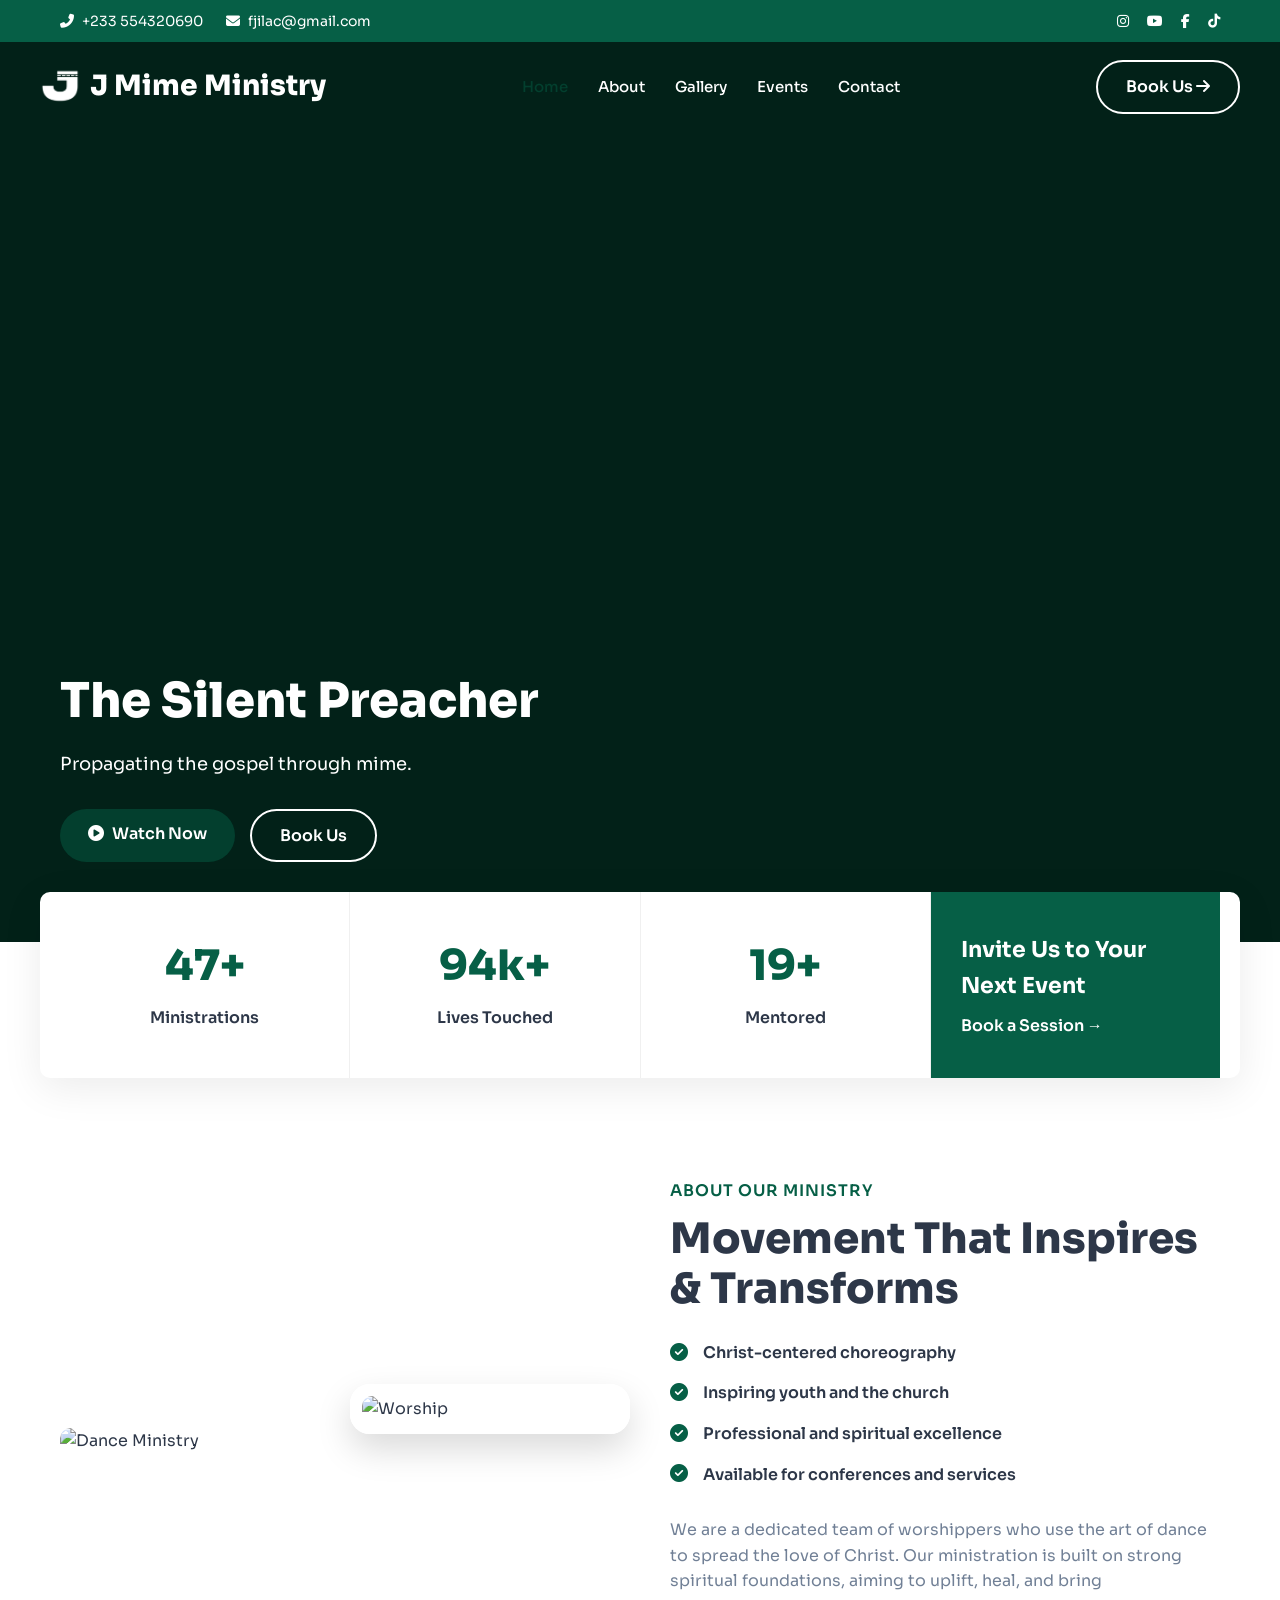
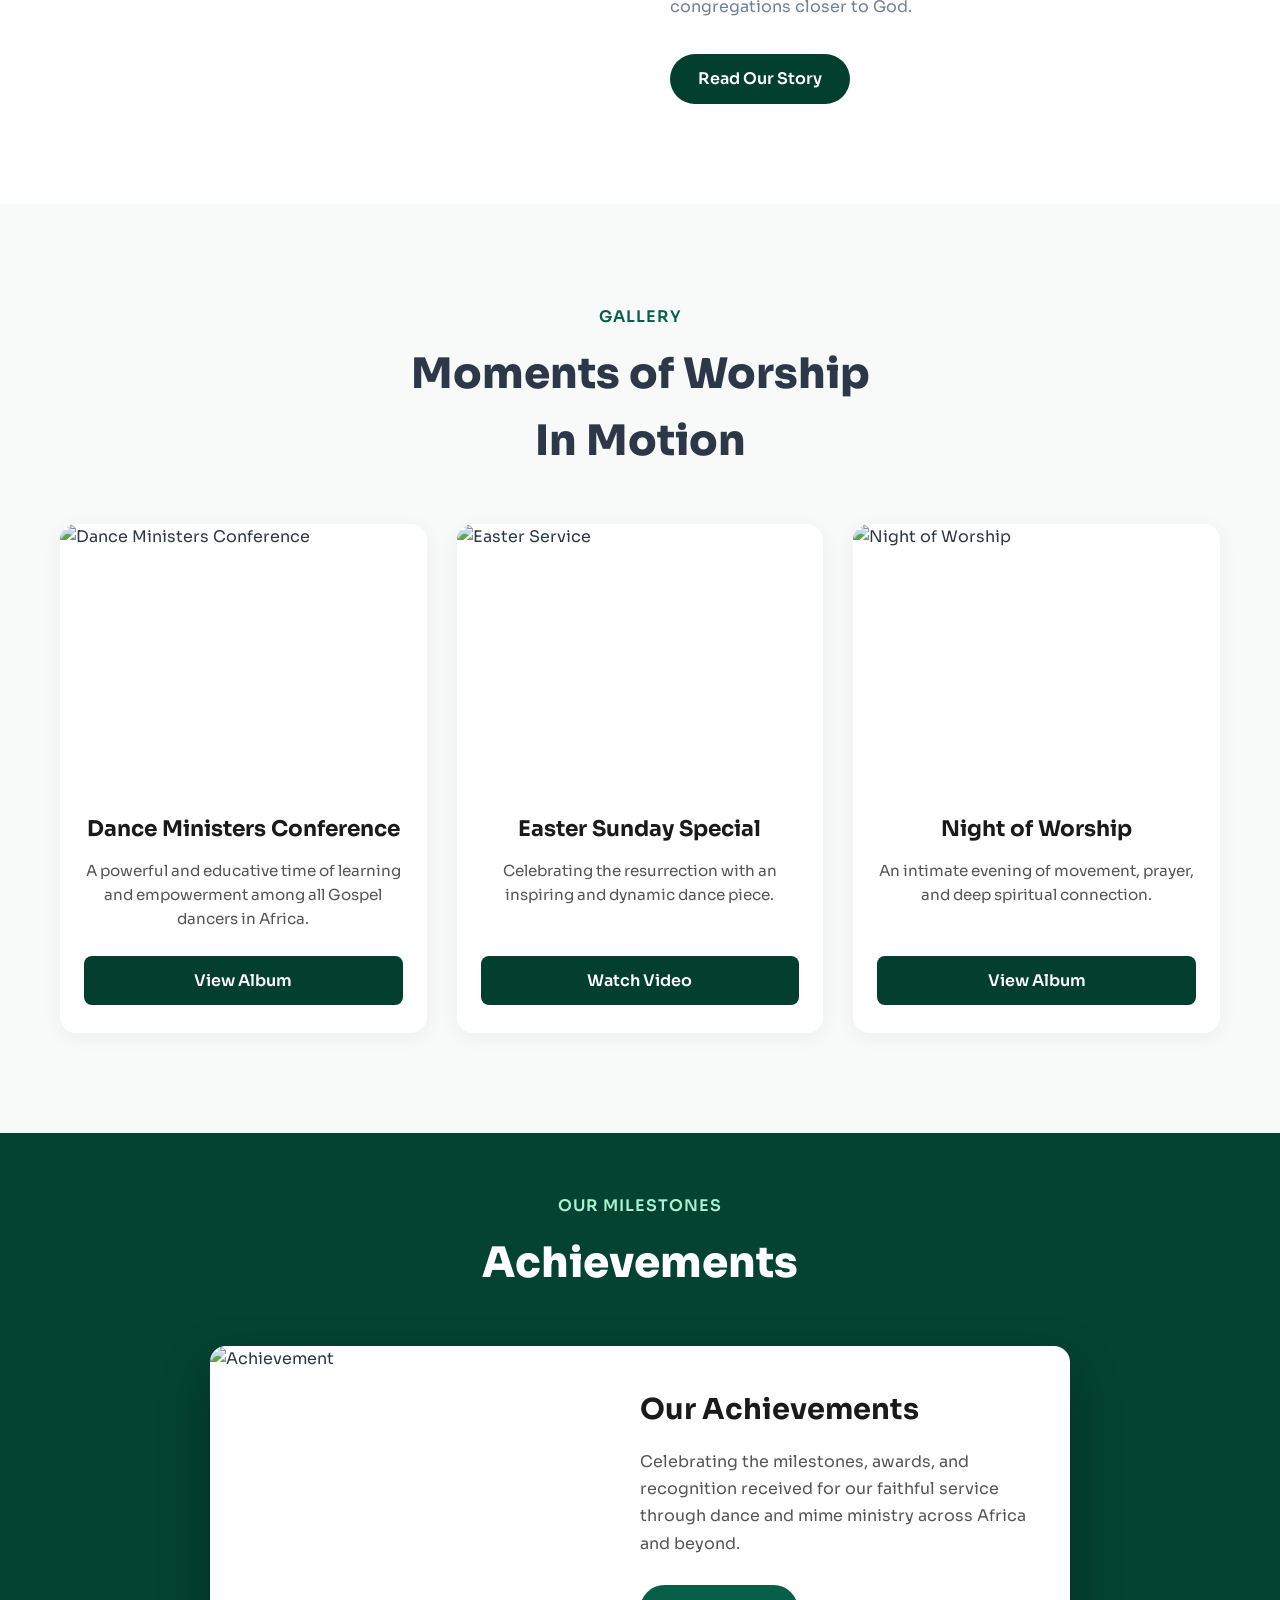
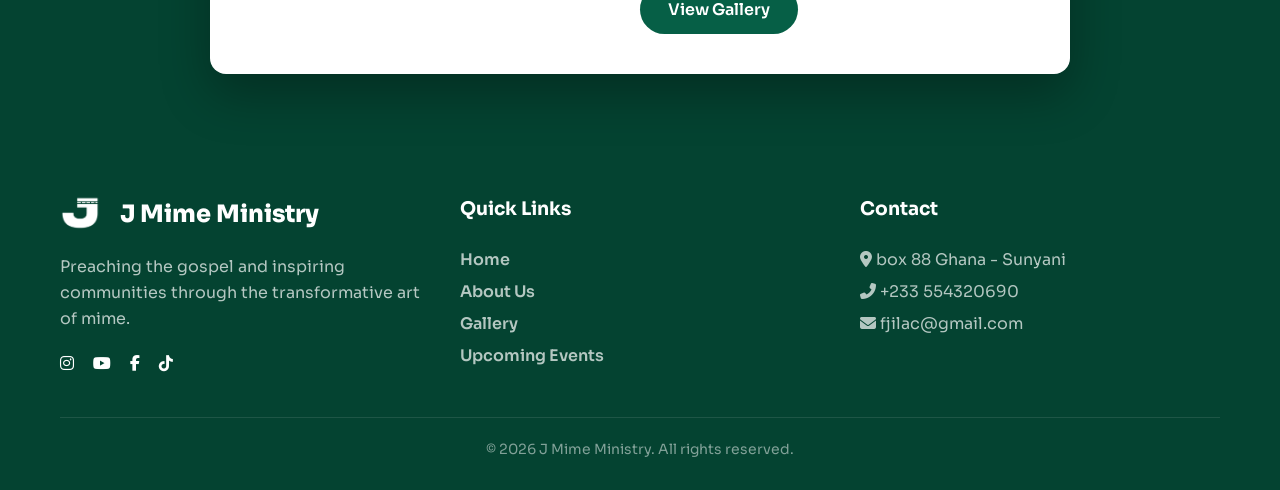
==== index.html @ 50262843 "Add Achievement section below gallery cards on homepage" ====
<!DOCTYPE html>
<html lang="en">
<head>
    <meta charset="UTF-8">
    <meta name="viewport" content="width=device-width, initial-scale=1.0">
    <title>J Mime Ministry</title>
    <meta name="description" content="We are called to preach the gospel through mime. Join us in worship and movement.">
    <link rel="stylesheet" href="style.css">
    <!-- Google Fonts -->
    <link rel="preconnect" href="https://fonts.googleapis.com">
    <link rel="preconnect" href="https://fonts.gstatic.com" crossorigin>
    <link href="https://fonts.googleapis.com/css2?family=Sora:wght@300;400;500;600;700;800&display=swap" rel="stylesheet">
    <!-- FontAwesome for icons -->
    <link rel="stylesheet" href="https://cdnjs.cloudflare.com/ajax/libs/font-awesome/6.4.0/css/all.min.css">
</head>
<body>
    <!-- Top Bar -->
    <div class="top-bar">
        <div class="container top-bar-inner">
            <div class="contact-info">
                <span><i class="fas fa-phone-alt"></i> +233 554320690</span>
                <span><i class="fas fa-envelope"></i> fjilac@gmail.com</span>
            </div>
            <div class="social-icons">
                <a href="https://www.instagram.com/p/B2tj8funaJh/?utm_source=ig_web_copy_link&igsh=MzRlODBiNWFlZA==" target="_blank"><i class="fab fa-instagram"></i></a>
                <a href="https://www.youtube.com/@JmimeMinistry" target="_blank"><i class="fab fa-youtube"></i></a>
                <a href="https://www.facebook.com/share/1DZWYQc2fH/" target="_blank"><i class="fab fa-facebook-f"></i></a>
                <a href="https://www.tiktok.com/@francisjilac?is_from_webapp=1&sender_device=pc" target="_blank"><i class="fab fa-tiktok"></i></a>
            </div>
        </div>
    </div>

    <!-- Header -->
    <header class="header">
        <div class="container header-inner">
            <div class="logo">
                <img src="j mime logo.png" alt="J Mime Ministry" style="height: 40px;">
                <span>J Mime Ministry</span>
            </div>
            <nav class="nav">
                <ul>
                    <li><a href="index.html" class="active">Home</a></li>
                    <li><a href="about.html">About</a></li>
                    <li><a href="gallery.html">Gallery</a></li>
                    <li><a href="events.html">Events</a></li>
                    <li><a href="contact.html">Contact</a></li>
                </ul>
            </nav>
            <a href="contact.html" class="btn btn-outline">Book Us <i class="fas fa-arrow-right"></i></a>
            <button class="mobile-toggle" aria-label="Toggle Navigation"><i class="fas fa-bars"></i></button>
        </div>
    </header>


    <!-- Hero Section -->
    <section class="hero fade-in">
        <div class="hero-bg-slider">
            <div class="hero-bg slide-1"></div>
            <div class="hero-bg slide-2"></div>
            <div class="hero-bg slide-3"></div>
        </div>
        <div class="container hero-inner">
            <div class="hero-content">
             
                <h1 class="fade-in fade-in-delay-1" style="font-size: 48px; line-height: 1.2;">The Silent Preacher</h1>
                <p class="fade-in fade-in-delay-2">Propagating the gospel through mime.</p>
                <div class="payment-buttons" style="margin-top: 30px;">
                    <a href="gallery.html" class="btn btn-secondary fade-in fade-in-delay-2" style="flex: 0 1 auto;"><i class="fas fa-play-circle" style="margin-right: 5px;"></i> Watch Now</a>
                    <a href="contact.html" class="btn btn-outline fade-in fade-in-delay-2" style="flex: 0 1 auto; align-items: center; justify-content: center; display: flex;">Book Us</a>
                </div>
            </div>
        </div>
    </section>

    <!-- Stats / Intro Section -->
    <section class="stats fade-in">
        <div class="container stats-inner">
            <div class="stat-item">
                <h2 class="text-primary counter-value" data-target="50+">0+</h2>
                <p>Ministrations</p>
            </div>
            <div class="stat-item">
                <h2 class="text-primary counter-value" data-target="1m+">0m+</h2>
                <p>Lives Touched</p>
            </div>
            <div class="stat-item">
                <h2 class="text-primary counter-value" data-target="20+">0+</h2>
                <p>Mentored</p>
            </div>
            <div class="stat-action bg-primary text-white">
                <div>
                    <h3>Invite Us to Your Next Event</h3>
                    <a href="contact.html" class="text-white hover-underline">Book a Session &rarr;</a>
                </div>
            </div>
        </div>
    </section>

    <!-- About Section -->
    <section class="about section-padding fade-in">
        <div class="container about-inner">
            <div class="about-images">
                <div class="img-wrapper main-img">
                    <img src="https://images.pixieset.com/330523111/a7f618ee03db379badbe02589b2f9f32-xxlarge.jpg" alt="Dance Ministry">
                </div>
                <div class="img-wrapper sub-img">
                    <img src="https://images.pixieset.com/330523111/878daee974d0b0fb61affca8f62dcce4-xlarge.jpg" alt="Worship">
                </div>
            </div>
            <div class="about-content">
                <span class="subtitle text-primary">About Our Ministry</span>
                <h2>Movement That Inspires & Transforms</h2>
                <ul class="features-list">
                    <li><i class="fas fa-check-circle text-primary"></i> Christ-centered choreography</li>
                    <li><i class="fas fa-check-circle text-primary"></i> Inspiring youth and the church</li>
                    <li><i class="fas fa-check-circle text-primary"></i> Professional and spiritual excellence</li>
                    <li><i class="fas fa-check-circle text-primary"></i> Available for conferences and services</li>
                </ul>
                <p>We are a dedicated team of worshippers who use the art of dance to spread the love of Christ. Our ministration is built on strong spiritual foundations, aiming to uplift, heal, and bring congregations closer to God.</p>
                <a href="about.html" class="btn btn-secondary">Read Our Story</a>
            </div>
        </div>
    </section>

    <!-- Featured Gallery Section -->
    <section class="causes section-padding bg-light fade-in">
        <div class="container">
            <div class="section-header text-center">
                <span class="subtitle text-primary">Gallery</span>
                <h2>Moments of Worship<br>In Motion</h2>
            </div>
            
            <div class="causes-grid">
                <div class="cause-card">
                    <div class="cause-img">
                        <img src="https://images.pixieset.com/330523111/6ff1e330144ddfa548211e9b6c6d4d76-xlarge.jpg" alt="Dance Ministers Conference">
                    </div>
                    <div class="cause-content text-center">
                        <h3>Dance Ministers Conference</h3>
                        <p>A powerful and educative time of learning and empowerment among all Gospel dancers in Africa.</p>
                        <a href="https://segunwebmultimedia.pixieset.com/ghdanceministers/" target="_blank" class="btn btn-secondary btn-full">View Album</a>
                    </div>
                </div>

                <div class="cause-card">
                    <div class="cause-img">
                        <img src="https://images.pixieset.com/330523111/e539c4e2c7730c56b166e7d3ef3a12cc-xxlarge.jpg" alt="Easter Service">
                    </div>
                    <div class="cause-content text-center">
                        <h3>Easter Sunday Special</h3>
                        <p>Celebrating the resurrection with an inspiring and dynamic dance piece.</p>
                        <a href="gallery.html" class="btn btn-secondary btn-full">Watch Video</a>
                    </div>
                </div>

                <div class="cause-card">
                    <div class="cause-img">
                        <img src="https://images.pixieset.com/330523111/878daee974d0b0fb61affca8f62dcce4-xxlarge.jpg" alt="Night of Worship">
                    </div>
                    <div class="cause-content text-center">
                        <h3>Night of Worship</h3>
                        <p>An intimate evening of movement, prayer, and deep spiritual connection.</p>
                        <a href="gallery.html" class="btn btn-secondary btn-full">View Album</a>
                    </div>
                </div>
            </div>
        </div>
    </section>

    <!-- Achievement Section -->
    <section class="section-padding fade-in" style="background: var(--primary-dark); padding-top: 60px; padding-bottom: 60px;">
        <div class="container">
            <div class="section-header text-center" style="margin-bottom: 40px;">
                <span class="subtitle" style="color: #a7f3d0; text-transform: uppercase; letter-spacing: 1px;">Our Milestones</span>
                <h2 style="color: white; font-size: 42px; font-weight: 800;">Achievements</h2>
            </div>
            <div style="max-width: 860px; margin: 0 auto; background: white; border-radius: 16px; overflow: hidden; display: flex; box-shadow: 0 20px 50px rgba(0,0,0,0.3);">
                <div style="flex: 1; min-height: 320px; overflow: hidden;">
                    <img src="https://images.pixieset.com/330523111/b3ee693aaf597a1d3618ac610fa71725-xlarge.JPG" alt="Achievement" style="width: 100%; height: 100%; object-fit: cover;">
                </div>
                <div style="flex: 1; display: flex; flex-direction: column; justify-content: center; padding: 40px;">
                    <h3 style="font-size: 1.8rem; margin-bottom: 16px; color: #1a1a1a;">Our Achievements</h3>
                    <p style="color: #555; font-size: 1rem; line-height: 1.7; margin-bottom: 28px;">Celebrating the milestones, awards, and recognition received for our faithful service through dance and mime ministry across Africa and beyond.</p>
                    <a href="gallery.html" class="btn btn-secondary" style="align-self: flex-start; background: var(--primary-color); color: white; padding: 12px 28px; border-radius: 30px; font-weight: 600; text-decoration: none;">View Gallery</a>
                </div>
            </div>
        </div>
    </section>

    <!-- Footer -->
    <footer style="background-color: var(--primary-dark); color: var(--white); padding: 60px 0 30px; margin-top: auto;">
        <div class="container">
            <div style="display: grid; grid-template-columns: repeat(auto-fit, minmax(250px, 1fr)); gap: 40px; margin-bottom: 40px;">
                <div>
                    <div class="logo" style="margin-bottom: 20px;">
                        <img src="j mime logo.png" alt="J Mime Ministry" style="height: 40px; filter: brightness(0) invert(1);">
                        <span style="font-family: var(--heading-font); font-size: 24px; font-weight: 800; margin-left: 10px;">J Mime Ministry</span>
                    </div>
                    <p style="color: rgba(255,255,255,0.7); margin-bottom: 20px;">Preaching the gospel and inspiring communities through the transformative art of mime.</p>
                    <div class="social-icons">
                        <a href="https://www.instagram.com/p/B2tj8funaJh/?utm_source=ig_web_copy_link&igsh=MzRlODBiNWFlZA==" target="_blank" style="margin-left: 0; margin-right: 15px;"><i class="fab fa-instagram"></i></a>
                        <a href="https://www.youtube.com/@JmimeMinistry" target="_blank" style="margin-left: 0; margin-right: 15px;"><i class="fab fa-youtube"></i></a>
                        <a href="https://www.facebook.com/share/1DZWYQc2fH/" target="_blank" style="margin-left: 0; margin-right: 15px;"><i class="fab fa-facebook-f"></i></a>
                        <a href="https://www.tiktok.com/@francisjilac?is_from_webapp=1&sender_device=pc" target="_blank" style="margin-left: 0; margin-right: 15px;"><i class="fab fa-tiktok"></i></a>
                    </div>
                </div>
                <div>
                    <h3 style="margin-bottom: 20px; font-family: var(--heading-font);">Quick Links</h3>
                    <ul style="color: rgba(255,255,255,0.7); line-height: 2;">
                        <li><a href="index.html" class="hover-underline">Home</a></li>
                        <li><a href="about.html" class="hover-underline">About Us</a></li>
                        <li><a href="gallery.html" class="hover-underline">Gallery</a></li>
                        <li><a href="events.html" class="hover-underline">Upcoming Events</a></li>
                    </ul>
                </div>
                <div>
                    <h3 style="margin-bottom: 20px; font-family: var(--heading-font);">Contact</h3>
                    <ul style="color: rgba(255,255,255,0.7); line-height: 2;">
                        <li><i class="fas fa-map-marker-alt"></i> box 88 Ghana - Sunyani</li>
                        <li><i class="fas fa-phone-alt"></i> +233 554320690</li>
                        <li><i class="fas fa-envelope"></i> fjilac@gmail.com</li>
                    </ul>
                </div>
            </div>
            <div style="border-top: 1px solid rgba(255,255,255,0.1); padding-top: 20px; text-align: center; color: rgba(255,255,255,0.5); font-size: 14px;">
                &copy; 2026 J Mime Ministry. All rights reserved.
            </div>
        </div>
    </footer>

    <!-- Back to Top Button -->
    <button id="backToTop" class="back-to-top"><i class="fas fa-chevron-up"></i></button>

    <script>
        document.addEventListener('DOMContentLoaded', () => {
            // Mobile Menu Toggle
            const mobileToggle = document.querySelector('.mobile-toggle');
            const nav = document.querySelector('.nav');
            
            if (mobileToggle) {
                mobileToggle.addEventListener('click', () => {
                    nav.classList.toggle('active');
                    const icon = mobileToggle.querySelector('i');
                    if (nav.classList.contains('active')) {
                        icon.classList.remove('fa-bars');
                        icon.classList.add('fa-times');
                    } else {
                        icon.classList.remove('fa-times');
                        icon.classList.add('fa-bars');
                    }
                });
            }

            // Auto-transition Gallery (Causes grid)
            const setupAutoSlider = (selector) => {
                const slider = document.querySelector(selector);
                if (!slider) return;
                
                setInterval(() => {
                    const firstChild = slider.firstElementChild;
                    if (!firstChild) return;
                    
                    const itemWidth = firstChild.offsetWidth;
                    const style = window.getComputedStyle(slider);
                    const gap = parseFloat(style.gap) || 0;
                    const scrollStep = itemWidth + gap;
                    
                    if (slider.scrollLeft + slider.clientWidth >= slider.scrollWidth - 10) {
                        slider.scrollTo({ left: 0, behavior: 'smooth' });
                    } else {
                        slider.scrollBy({ left: scrollStep, behavior: 'smooth' });
                    }
                }, 3500); // 3.5 seconds
            };
            
            setupAutoSlider('.causes-grid');

            // Statistics Counter Animation
            const stats = document.querySelectorAll('.counter-value');
            if (stats.length > 0) {
                const observer = new IntersectionObserver((entries) => {
                    entries.forEach(entry => {
                        if (entry.isIntersecting) {
                            const target = entry.target;
                            const targetStr = target.getAttribute('data-target');
                            let finalValue = parseInt(targetStr.replace(/[^0-9]/g, ''));
                            
                            const isMillion = targetStr.includes('m');
                            const suffix = targetStr.replace(/[0-9]/g, '');
                            
                            let start = 0;
                            let scrollTarget = isMillion ? 100 : finalValue;
                            
                            const updateCounter = () => {
                                const distance = scrollTarget - start;
                                start += distance * 0.05; // Smooth ease out
                                if (distance > 0.5) {
                                    target.innerText = Math.ceil(start) + (isMillion ? 'k+' : suffix);
                                    requestAnimationFrame(updateCounter);
                                } else {
                                    target.innerText = targetStr;
                                }
                            };
                            updateCounter();
                            observer.unobserve(target);
                        }
                    });
                }, { threshold: 0.5 });
                
                stats.forEach(stat => {
                    observer.observe(stat);
                });
            }
        });

        // Back to Top functionality
        const backToTop = document.getElementById('backToTop');
        window.addEventListener('scroll', () => {
            if (window.scrollY > 400) {
                backToTop.classList.add('show');
            } else {
                backToTop.classList.remove('show');
            }
        });
        backToTop.addEventListener('click', () => {
            window.scrollTo({ top: 0, behavior: 'smooth' });
        });
    </script>
</body>
</html>
---- style.css ----
/* Base Styles & Variables */
:root {
    --primary-color: #065f46; /* Deeper Green */
    --primary-dark: #044331;
    --secondary-color: #033f2e; /* Even darker green for accents */
    --secondary-dark: #022a1f;
    --text-dark: #2d3748;
    --text-muted: #718096;
    --bg-light: #f7faf9; /* Soft greenish white */
    --white: #ffffff;
    --font-family: 'Sora', sans-serif;
    --heading-font: 'Sora', sans-serif;
}

* {
    margin: 0;
    padding: 0;
    box-sizing: border-box;
}

html {
    scroll-behavior: smooth;
}

body {
    font-family: var(--font-family);
    color: var(--text-dark);
    line-height: 1.6;
}

h1, h2, h3, h4, h5, h6 {
    font-family: var(--heading-font);
}

a {
    text-decoration: none;
    color: inherit;
}

ul {
    list-style: none;
}

.container {
    max-width: 1200px;
    margin: 0 auto;
    padding: 0 20px;
}

/* Utilities */
.text-primary { color: var(--primary-color); }
.text-white { color: var(--white); }
.bg-primary { background-color: var(--primary-color); }
.bg-secondary { background-color: var(--secondary-color); }
.bg-light { background-color: var(--bg-light); }
.text-center { text-align: center; }
.section-padding { padding: 100px 0; }
.subtitle {
    font-weight: 600;
    text-transform: uppercase;
    letter-spacing: 1px;
    margin-bottom: 10px;
    display: inline-block;
}

.responsive-img {
    width: 100%;
    height: auto;
    border-radius: 10px;
    display: block;
    box-shadow: 0 10px 30px rgba(0,0,0,0.1);
}

/* Buttons */
.btn {
    display: inline-block;
    padding: 12px 28px;
    border-radius: 30px;
    font-weight: 600;
    transition: all 0.3s ease;
    cursor: pointer;
    border: none;
}

.btn-outline {
    border: 2px solid var(--white);
    color: var(--white);
    background: transparent;
}

.btn-outline:hover {
    background: var(--white);
    color: var(--text-dark);
}

.btn-secondary {
    background: var(--secondary-color);
    color: var(--white);
}

.btn-secondary:hover {
    background: var(--secondary-dark);
}

.btn-full {
    display: block;
    width: 100%;
    text-align: center;
}

/* Top Bar */
.top-bar {
    background-color: var(--primary-color);
    color: var(--white);
    font-size: 14px;
    padding: 10px 0;
}

.top-bar-inner {
    display: flex;
    justify-content: space-between;
    align-items: center;
}

.contact-info span {
    margin-right: 20px;
}

.contact-info i {
    margin-right: 5px;
}

.social-icons a {
    color: var(--white);
    margin-left: 15px;
    transition: opacity 0.3s;
}

.social-icons a:hover {
    opacity: 0.8;
}

/* Header */
.header {
    background: transparent;
    position: absolute;
    width: 100%;
    top: 40px; /* Below top bar */
    z-index: 10;
}

.header-inner {
    display: flex;
    justify-content: space-between;
    align-items: center;
    padding: 20px 0;
    color: var(--white);
}

.logo {
    font-size: 28px;
    font-weight: 800;
    display: flex;
    align-items: center;
    gap: 10px;
}

.nav ul {
    display: flex;
    gap: 30px;
}

.nav a {
    font-weight: 500;
    transition: color 0.3s;
    font-size: 15px;
}

.nav a:hover, .nav a.active {
    color: var(--secondary-color);
}

.nav i {
    font-size: 10px;
    margin-left: 5px;
}

/* Hero Section */
.hero {
    height: 100vh;
    min-height: 700px;
    background-color: var(--primary-dark);
    position: relative;
    display: flex;
    align-items: flex-end; /* Moved buttons down */
    padding-bottom: 80px; /* Space for buttons at the bottom */
    overflow: hidden;
}

.hero-bg-slider {
    position: absolute;
    top: 0;
    left: 0;
    width: 100%;
    height: 100%;
    z-index: 0;
}

.hero-bg {
    position: absolute;
    top: 0;
    left: 0;
    width: 100%;
    height: 100%;
    background-size: cover;
    background-position: center top;
    opacity: 0;
    animation: heroFadeInOut 18s infinite ease-in-out;
}

.hero-bg.slide-1 {
    background-image: url('https://images.pixieset.com/330523111/b3ee693aaf597a1d3618ac610fa71725-xlarge.JPG');
    animation-delay: 0s;
}

.hero-bg.slide-2 {
    background-image: url('https://images.pixieset.com/330523111/a7f618ee03db379badbe02589b2f9f32-xxlarge.jpg');
    animation-delay: 6s;
}

.hero-bg.slide-3 {
    background-image: url('https://images.pixieset.com/330523111/d035ee1ab0c5744cadb85b2e655705c4-xxlarge.jpg');
    animation-delay: 12s;
}

@keyframes heroFadeInOut {
    0% { opacity: 0; transform: scale(1); }
    10% { opacity: 1; }
    33% { opacity: 1; }
    43% { opacity: 0; transform: scale(1.05); }
    100% { opacity: 0; transform: scale(1.05); }
}

.hero::before {
    content: '';
    position: absolute;
    top: 0;
    left: 0;
    width: 100%;
    height: 100%;
    background: rgba(0,0,0,0.5);
    z-index: 1;
}

.hero-inner {
    position: relative;
    z-index: 2;
    display: flex;
    justify-content: space-between;
    align-items: flex-end; /* Moved buttons down */
    width: 100%;
}

.hero-content {
    color: var(--white);
    max-width: 550px;
}

.hero-content .subtitle {
    color: var(--primary-color);
    text-shadow: 0 2px 4px rgba(0,0,0,0.5);
}

.hero-content h1 {
    font-size: 56px;
    font-weight: 800;
    line-height: 1.1;
    margin-bottom: 20px;
}

.hero-content p {
    font-size: 18px;
    line-height: 1.6;
    opacity: 0.9;
}

.hero-card {
    background: var(--white);
    padding: 40px;
    border-radius: 10px;
    width: 450px;
    box-shadow: 0 10px 30px rgba(0,0,0,0.2);
}

.badge {
    background: var(--primary-color);
    color: var(--white);
    padding: 6px 16px;
    border-radius: 20px;
    font-size: 13px;
    font-weight: 600;
    display: inline-block;
    margin-bottom: 20px;
}

.hero-card h3 {
    font-size: 24px;
    margin-bottom: 15px;
    color: var(--text-dark);
}

.hero-card p {
    color: var(--text-muted);
    font-size: 15px;
    margin-bottom: 30px;
}

/* Progress Bar */
.progress-container {
    margin-bottom: 30px;
    position: relative;
}

.progress-labels {
    display: flex;
    justify-content: space-between;
    font-size: 14px;
    font-weight: 600;
    margin-bottom: 12px;
}

.progress-labels .goal {
    color: var(--text-muted);
}

.progress-bar {
    height: 8px;
    background: #e9ecef;
    border-radius: 4px;
    overflow: hidden;
    position: relative;
}

.progress-fill {
    height: 100%;
    background: var(--primary-color);
    border-radius: 4px;
    position: relative;
}

.progress-percent {
    position: absolute;
    right: 0;
    top: 25px;
    font-size: 12px;
    font-weight: bold;
    color: var(--primary-color);
}

.payment-buttons {
    display: flex;
    gap: 15px;
    justify-content: flex-start;
}

.btn-pay {
    flex: 1;
    padding: 15px;
    border: 1px solid #ddd;
    background: var(--white);
    border-radius: 5px;
    font-weight: 600;
    font-size: 16px;
    cursor: pointer;
    display: flex;
    justify-content: center;
    align-items: center;
    gap: 10px;
    transition: all 0.3s;
    color: var(--text-dark);
}

.btn-pay:hover {
    border-color: var(--text-dark);
    background: #f9f9f9;
}

/* Stats Section */
.stats {
    position: relative;
    z-index: 2;
    margin-top: -50px;
}

.stats-inner {
    display: flex;
    background: var(--white);
    border-radius: 10px;
    box-shadow: 0 10px 40px rgba(0,0,0,0.08);
    overflow: hidden;
}

.stat-item {
    flex: 1;
    padding: 40px 30px;
    text-align: center;
    border-right: 1px solid #f0f0f0;
}

.stat-item h2 {
    font-size: 42px;
    font-weight: 800;
    margin-bottom: 5px;
}

.stat-item p {
    color: var(--text-dark);
    font-weight: 600;
    font-size: 16px;
}

.stat-action {
    flex: 1;
    padding: 40px 30px;
    display: flex;
    align-items: center;
    justify-content: center;
}

.stat-action h3 {
    font-size: 22px;
    margin-bottom: 10px;
    font-weight: 700;
}

.hover-underline {
    font-weight: 600;
}

.hover-underline:hover {
    text-decoration: underline;
}

/* About Section */
.about-inner {
    display: flex;
    align-items: center;
    gap: 60px;
}

.about-images {
    flex: 1;
    position: relative;
}

.img-wrapper {
    border-radius: 10px;
    overflow: hidden;
}

.main-img {
    padding-right: 40px;
}

.main-img img {
    width: 100%;
    border-radius: 10px;
    display: block;
}

.sub-img {
    position: absolute;
    bottom: 20px;
    right: -20px;
    width: 280px;
    border: 12px solid var(--white);
    border-radius: 20px;
    box-shadow: 0 15px 35px rgba(0,0,0,0.15);
    z-index: 2;
}

.sub-img img {
    width: 100%;
    display: block;
    border-radius: 10px;
}

.icon-circle {
    position: absolute;
    top: 40px;
    left: -30px;
    width: 80px;
    height: 80px;
    border-radius: 50%;
    display: flex;
    align-items: center;
    justify-content: center;
    font-size: 32px;
    box-shadow: 0 10px 20px rgba(245, 159, 0, 0.3);
}

.about-content {
    flex: 1;
}

.about-content h2 {
    font-size: 42px;
    margin-bottom: 25px;
    line-height: 1.2;
    font-weight: 800;
}

.features-list {
    margin-bottom: 30px;
}

.features-list li {
    margin-bottom: 15px;
    font-weight: 600;
    font-size: 16px;
    display: flex;
    align-items: center;
}

.features-list i {
    margin-right: 15px;
    font-size: 18px;
}

.about-content p {
    color: var(--text-muted);
    margin-bottom: 35px;
    font-size: 16px;
}

/* Causes Section */
.causes {
    background-color: var(--bg-light);
}

.section-header h2 {
    font-size: 42px;
    margin-bottom: 50px;
    font-weight: 800;
}

/* Gallery Container & Grid */
.causes-grid {
    display: grid;
    grid-template-columns: repeat(auto-fit, minmax(320px, 1fr));
    gap: 30px;
    margin-top: 40px;
    align-items: stretch; /* Ensures all cards match in height */
}

/* Base Card Styling */
.cause-card {
    background: #ffffff;
    border-radius: 16px;
    overflow: hidden;
    box-shadow: 0 4px 20px rgba(0, 0, 0, 0.05);
    display: flex;
    flex-direction: column;
    height: 100%; /* Important to match heights in the slider */
    transition: transform 0.3s ease, box-shadow 0.3s ease;
}

.cause-card:hover {
    transform: translateY(-5px);
    box-shadow: 0 8px 30px rgba(0, 0, 0, 0.12);
}

/* Image Scaling & Fix for Excess Zoom */
.cause-img {
    width: 100%;
    height: 260px; /* Reduced fixed height to zoom out and show more of the shot */
    overflow: hidden;
    position: relative;
}

.cause-img img {
    width: 100%;
    height: 100%;
    object-fit: cover; /* Keeps aspect ratio perfectly balanced */
    object-position: center 20%; /* Shifts the focal point upward so faces aren't cut off */
    transition: scale 0.5s ease;
}

.cause-card:hover .cause-img img {
    scale: 1.04; /* Very subtle, non-intrusive hover zoom */
}

/* Content Area Fixes */
.cause-content {
    padding: 28px 24px;
    display: flex;
    flex-direction: column;
    flex-grow: 1; /* Forces text containers to align equally */
    justify-content: space-between; /* Pushes the button to the bottom */
}

.cause-content h3 {
    font-size: 1.35rem;
    color: #1a1a1a;
    margin-bottom: 12px;
}

.cause-content p {
    font-size: 0.95rem;
    color: #555555;
    line-height: 1.6;
    margin-bottom: 24px;
    flex-grow: 1; /* Ensures text takes up proportional space */
}

.cause-content .badge {
    position: absolute;
    top: -16px;
    left: 30px;
    margin: 0;
}

.cause-content .progress-container {
    margin-bottom: 35px;
}

/* Button UI */
.btn-full {
    display: block;
    width: 100%;
    padding: 12px 20px;
    text-align: center;
    border-radius: 8px;
    font-weight: 600;
    transition: background 0.3s ease;
}

/* Responsive design adjustments */
html, body {
    overflow-x: hidden;
    width: 100%;
}

@media (max-width: 992px) {
    .cause-card {
        min-width: calc(50% - 15px);
    }
    .about-inner {
        flex-direction: column;
        gap: 40px;
    }
    .hero-inner {
        flex-direction: column;
        gap: 40px;
        text-align: center;
    }
    .payment-buttons {
        justify-content: center;
    }
    .hero-content {
        max-width: 100%;
        margin-bottom: 20px;
    }
    .hero-card {
        margin: 0 auto;
    }
}

.mobile-toggle {
    display: none;
}

@media (max-width: 768px) {
    /* Mobile & Tablet Fluidity (Preventing the "Stacked Brick" Look) */
    .causes-grid {
        display: flex;
        overflow-x: auto;
        scroll-snap-type: x mandatory;
        gap: 20px;
        padding: 10px 5px 25px 5px;
        -webkit-overflow-scrolling: touch;
    }

    .cause-card {
       width: 100%;
        scroll-snap-align: center;
        flex-shrink: 0;
    }
    
    .cause-img {
        height: 190px;
       
    }

    /* Stats Section - 2x2 grid instead of 1 column stack */
    .stats-inner {
        display: grid;
        grid-template-columns: repeat(2, 1fr);
    }
    .stat-item {
        border-right: 1px solid #f0f0f0;
        border-bottom: 1px solid #f0f0f0;
        padding: 25px 15px;
    }
    .stat-item:nth-child(even) {
        border-right: none;
    }
    .stat-action {
        grid-column: 1 / -1;
        padding: 30px 20px;
    }

    /* Top Bar Condensed */
    .top-bar-inner {
        flex-direction: column;
        gap: 8px;
        text-align: center;
    }

    .contact-info {
        display: flex;
        flex-direction: row;
        justify-content: center;
        flex-wrap: wrap;
        gap: 12px;
        font-size: 13px;
    }

    .contact-info span {
        margin-right: 0;
    }

    .contact-info span:nth-child(2) {
        display: inline-block; /* Re-enable email if needed, or keep hidden if space is tight */
    }

    /* Header & Mobile Nav */
    .header {
        position: fixed;
        top: 0;
        background: var(--primary-dark);
        padding: 10px 0;
    }
    .header-inner {
        flex-direction: row;
        justify-content: space-between;
        align-items: center;
        padding: 5px 0;
    }
    .logo {
        font-size: 20px;
    }
    .logo img {
        height: 30px !important;
    }
    .header .btn {
        display: none; /* hide Book Us btn on mobile header to save space */
    }

    /* Mobile Nav Menu Overlay */
    .nav {
        position: fixed;
        top: 0;
        right: -100%;
        width: 80%;
        height: 100vh;
        background: var(--primary-dark);
        z-index: 99;
        transition: right 0.3s ease;
        padding-top: 80px;
        box-shadow: -5px 0 15px rgba(0,0,0,0.1);
    }
    .nav.active {
        right: 0;
    }
    .nav ul {
        display: flex;
        flex-direction: column;
        gap: 20px;
        padding: 0 30px;
    }
    .nav a {
        font-size: 18px;
        display: block;
        padding: 10px 0;
        border-bottom: 1px solid rgba(255,255,255,0.1);
    }

    /* Hamburger Toggle Button */
    .mobile-toggle {
        display: block;
        background: transparent;
        border: none;
        color: var(--white);
        font-size: 24px;
        cursor: pointer;
        z-index: 100;
    }

    .hero {
        height: auto;
        min-height: auto;
        padding: 100px 0 60px; /* space for fixed header */
    }

    .hero-inner {
        margin-top: 0;
    }

    .hero-content h1 {
        font-size: 32px;
        margin-bottom: 15px;
        line-height: 1.2;
    }

    .hero-content p {
        font-size: 16px;
    }

    .hero-card {
        width: 100%;
        max-width: 100%;
        padding: 30px 20px;
    }

    .payment-buttons {
        flex-direction: column;
        width: 100%;
    }

    .btn {
        width: 100%;
        text-align: center;
    }

    .stats {
        margin-top: 20px;
        padding: 0 15px;
    }

    .stat-action {
        text-align: center;
        padding: 30px 20px;
    }

    .about-images {
        width: 100%;
    }

    .main-img {
        padding-right: 0;
    }

    .sub-img {
        position: absolute;
        width: 60%;
        bottom: -20px;
        right: -10px;
        margin-top: 0;
        border: 8px solid var(--white);
        border-radius: 15px;
        box-shadow: 0 10px 25px rgba(0,0,0,0.1);
    }

    .icon-circle {
        display: none;
    }

    .section-padding {
        padding: 60px 0;
    }

    .about-content h2, .section-header h2 {
        font-size: 28px;
        margin-bottom: 20px;
    }

    .cause-img img {
        height: 200px;
    }

    footer {
        padding: 40px 0 20px;
    }
}

@media (max-width: 480px) {
    .hero-content h1 {
        font-size: 28px;
    }
    .logo span {
        font-size: 18px;
    }
}

/* Animations */
.fade-in {
    animation: fadeIn 1.2s ease-in-out forwards;
    opacity: 0;
}

.fade-in-delay-1 { animation-delay: 0.3s; }
.fade-in-delay-2 { animation-delay: 0.6s; }

@keyframes fadeIn {
    from {
        opacity: 0;
        transform: translateY(20px);
    }
    to {
        opacity: 1;
        transform: translateY(0);
    }
}

/* Back to Top Button */
.back-to-top {
    position: fixed;
    bottom: 30px;
    right: 30px;
    width: 45px;
    height: 45px;
    background: var(--primary-color);
    color: var(--white);
    border: none;
    border-radius: 50%;
    display: none;
    align-items: center;
    justify-content: center;
    cursor: pointer;
    z-index: 999;
    box-shadow: 0 4px 10px rgba(0,0,0,0.3);
    transition: all 0.3s ease;
}

.back-to-top:hover {
    background: var(--primary-dark);
    transform: translateY(-5px);
}

.back-to-top.show {
    display: flex;
}

/* Gallery Collection Grid */
.gallery-main-grid {
    display: grid;
    grid-template-columns: repeat(auto-fill, minmax(350px, 1fr));
    gap: 20px;
    padding: 20px 0 60px;
}

@media (max-width: 992px) {
    .gallery-main-grid {
        grid-template-columns: repeat(auto-fill, minmax(45%, 1fr));
    }
}

@media (max-width: 600px) {
    .gallery-main-grid {
        grid-template-columns: 1fr;
    }
}
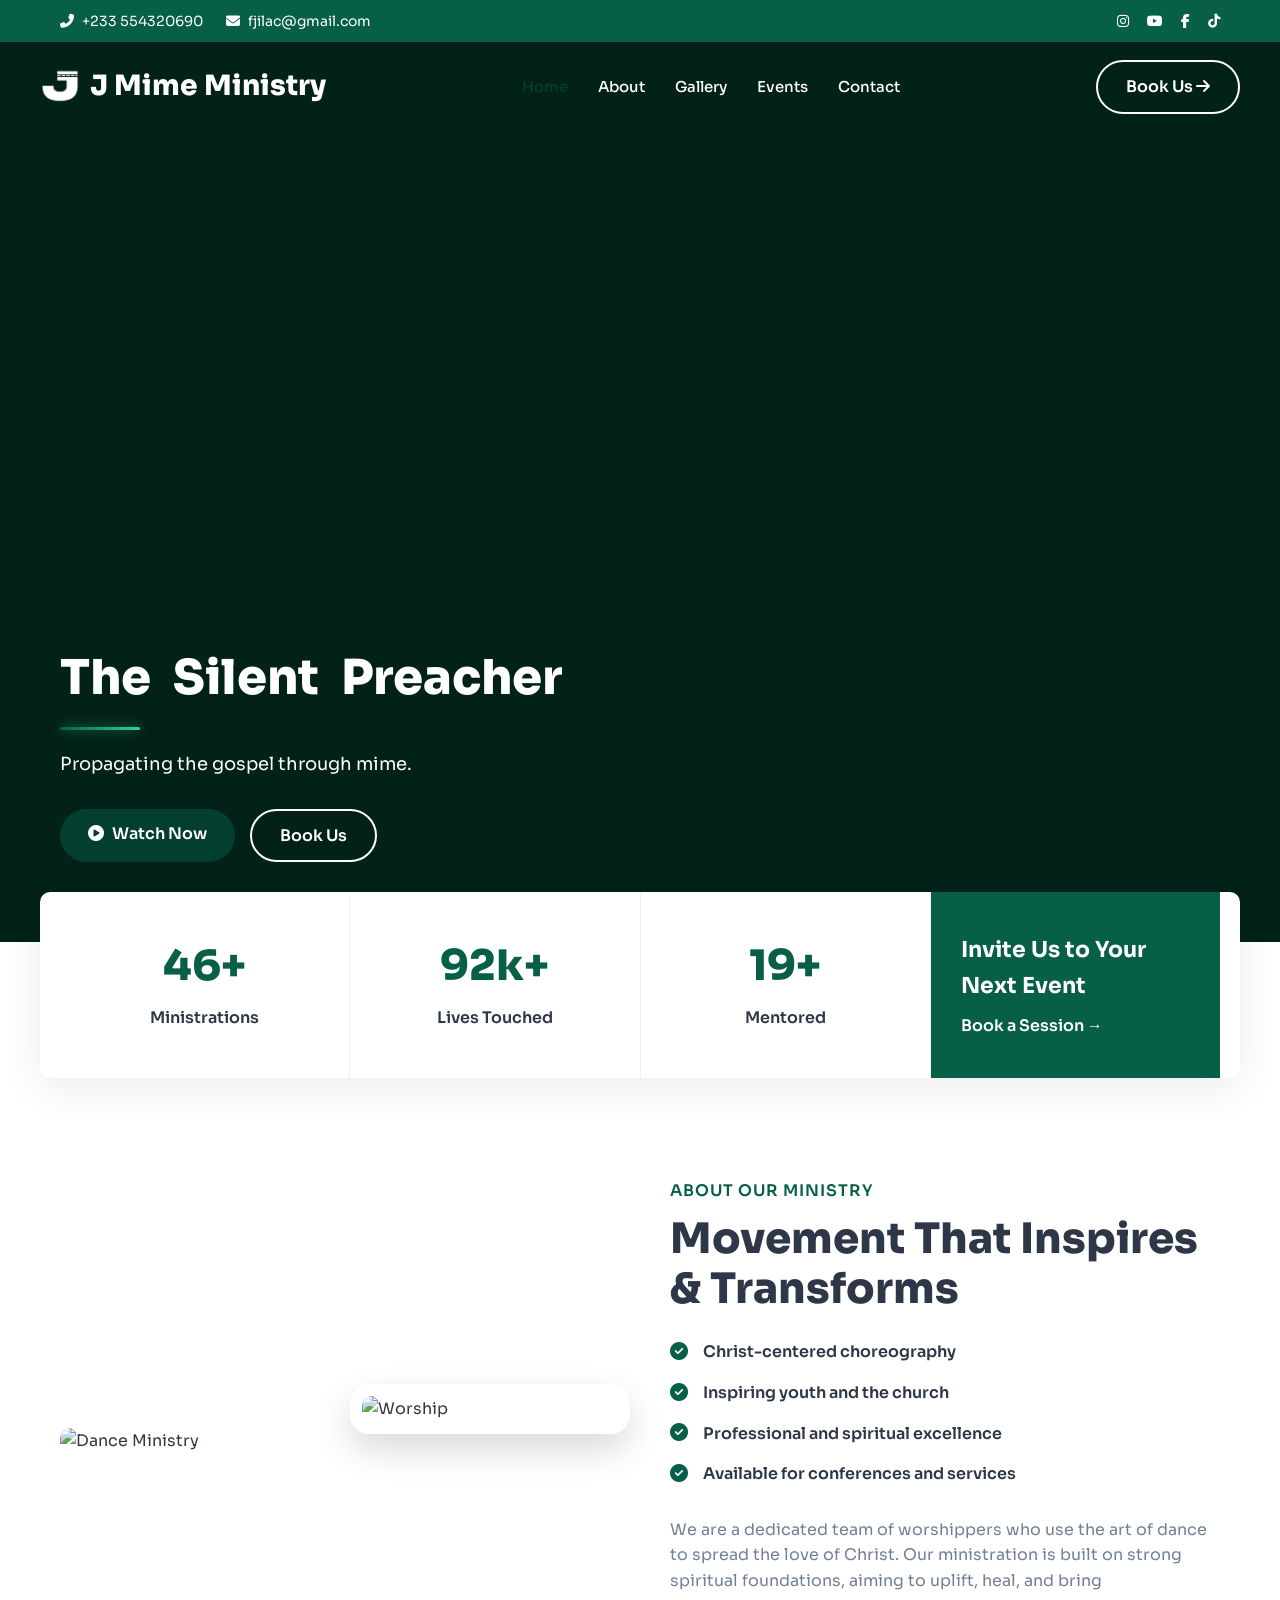
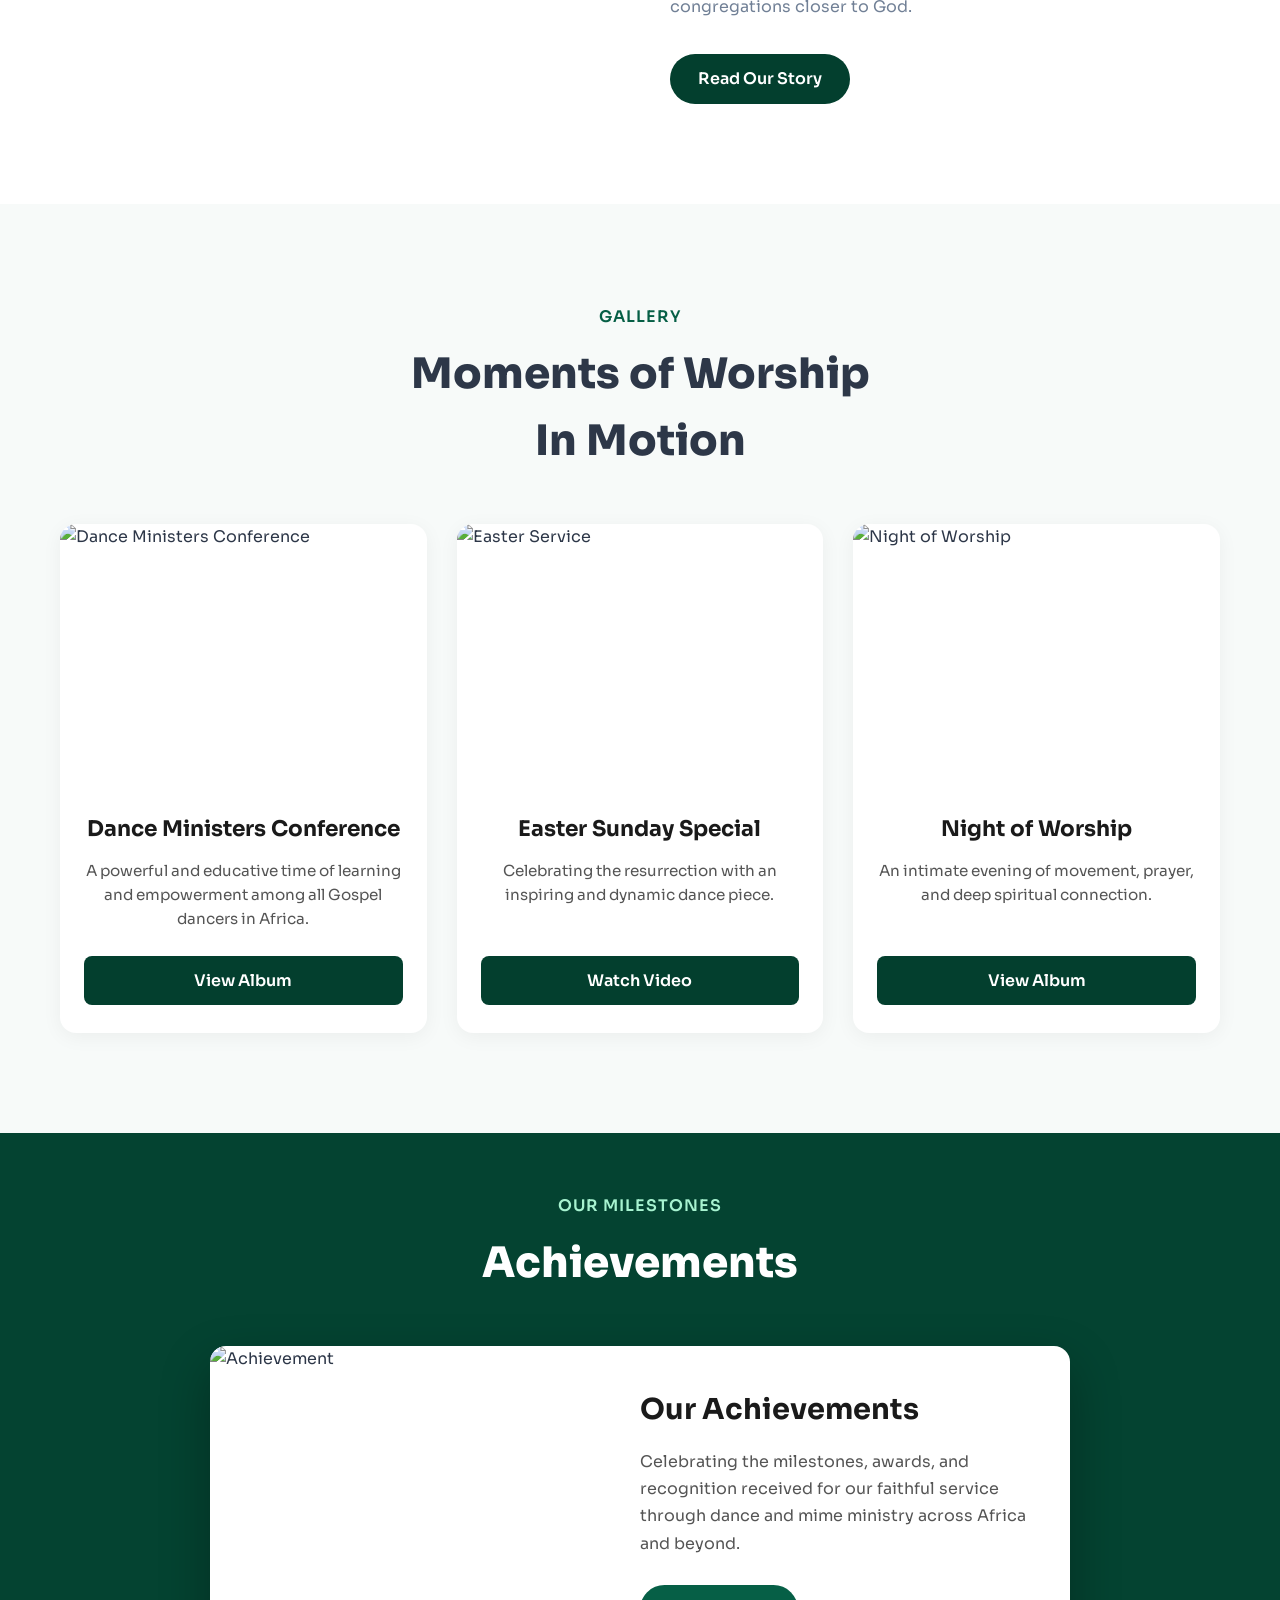
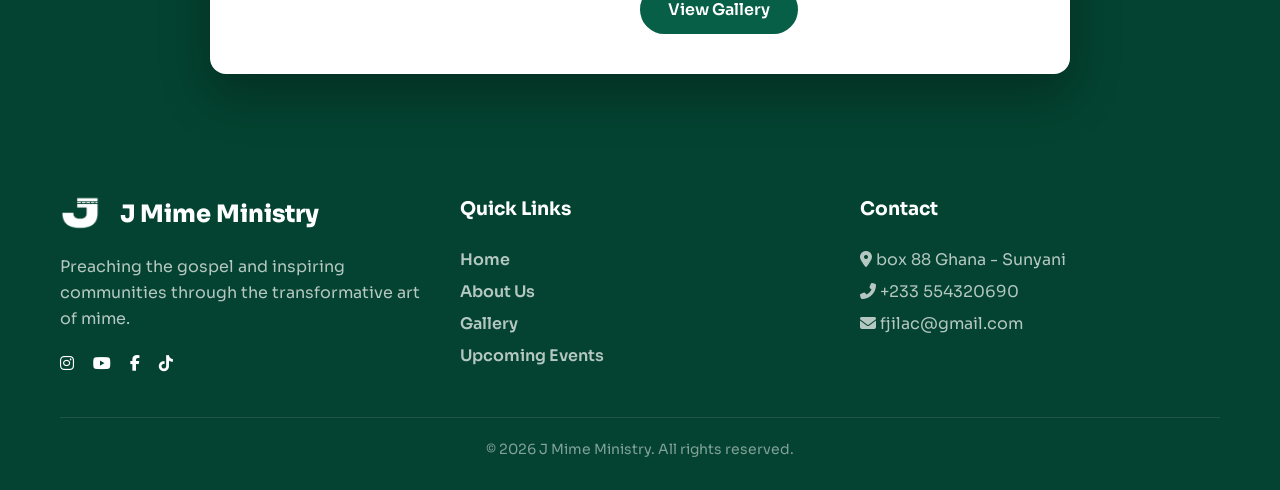
==== commit b4d599ea: "Add hero word-split animation and scroll reveal effects" ====
--- a/index.html
+++ b/index.html
@@ -53,7 +53,7 @@
 
 
     <!-- Hero Section -->
-    <section class="hero fade-in">
+    <section class="hero">
         <div class="hero-bg-slider">
             <div class="hero-bg slide-1"></div>
             <div class="hero-bg slide-2"></div>
@@ -61,20 +61,20 @@
         </div>
         <div class="container hero-inner">
             <div class="hero-content">
-             
-                <h1 class="fade-in fade-in-delay-1" style="font-size: 48px; line-height: 1.2;">The Silent Preacher</h1>
-                <p class="fade-in fade-in-delay-2">Propagating the gospel through mime.</p>
-                <div class="payment-buttons" style="margin-top: 30px;">
-                    <a href="gallery.html" class="btn btn-secondary fade-in fade-in-delay-2" style="flex: 0 1 auto;"><i class="fas fa-play-circle" style="margin-right: 5px;"></i> Watch Now</a>
-                    <a href="contact.html" class="btn btn-outline fade-in fade-in-delay-2" style="flex: 0 1 auto; align-items: center; justify-content: center; display: flex;">Book Us</a>
+                <h1 class="hero-title" style="font-size: 48px; line-height: 1.2;">The Silent Preacher</h1>
+                <span class="hero-accent-line"></span>
+                <p class="hero-subtitle">Propagating the gospel through mime.</p>
+                <div class="payment-buttons hero-btn-group" style="margin-top: 30px;">
+                    <a href="gallery.html" class="btn btn-secondary" style="flex: 0 1 auto;"><i class="fas fa-play-circle" style="margin-right: 5px;"></i> Watch Now</a>
+                    <a href="contact.html" class="btn btn-outline" style="flex: 0 1 auto; align-items: center; justify-content: center; display: flex;">Book Us</a>
                 </div>
             </div>
         </div>
     </section>
 
     <!-- Stats / Intro Section -->
-    <section class="stats fade-in">
-        <div class="container stats-inner">
+    <section class="stats">
+        <div class="container stats-inner reveal-stagger">
             <div class="stat-item">
                 <h2 class="text-primary counter-value" data-target="50+">0+</h2>
                 <p>Ministrations</p>
@@ -97,9 +97,9 @@
     </section>
 
     <!-- About Section -->
-    <section class="about section-padding fade-in">
+    <section class="about section-padding">
         <div class="container about-inner">
-            <div class="about-images">
+            <div class="about-images reveal slide-left">
                 <div class="img-wrapper main-img">
                     <img src="https://images.pixieset.com/330523111/a7f618ee03db379badbe02589b2f9f32-xxlarge.jpg" alt="Dance Ministry">
                 </div>
@@ -107,9 +107,9 @@
                     <img src="https://images.pixieset.com/330523111/878daee974d0b0fb61affca8f62dcce4-xlarge.jpg" alt="Worship">
                 </div>
             </div>
-            <div class="about-content">
+            <div class="about-content reveal slide-right">
                 <span class="subtitle text-primary">About Our Ministry</span>
-                <h2>Movement That Inspires & Transforms</h2>
+                <h2>Movement That Inspires &amp; Transforms</h2>
                 <ul class="features-list">
                     <li><i class="fas fa-check-circle text-primary"></i> Christ-centered choreography</li>
                     <li><i class="fas fa-check-circle text-primary"></i> Inspiring youth and the church</li>
@@ -123,14 +123,14 @@
     </section>
 
     <!-- Featured Gallery Section -->
-    <section class="causes section-padding bg-light fade-in">
+    <section class="causes section-padding bg-light">
         <div class="container">
-            <div class="section-header text-center">
+            <div class="section-header text-center reveal slide-up">
                 <span class="subtitle text-primary">Gallery</span>
                 <h2>Moments of Worship<br>In Motion</h2>
             </div>
             
-            <div class="causes-grid">
+            <div class="causes-grid reveal-stagger">
                 <div class="cause-card">
                     <div class="cause-img">
                         <img src="https://images.pixieset.com/330523111/6ff1e330144ddfa548211e9b6c6d4d76-xlarge.jpg" alt="Dance Ministers Conference">
@@ -168,13 +168,13 @@
     </section>
 
     <!-- Achievement Section -->
-    <section class="section-padding fade-in" style="background: var(--primary-dark); padding-top: 60px; padding-bottom: 60px;">
+    <section class="section-padding" style="background: var(--primary-dark); padding-top: 60px; padding-bottom: 60px;">
         <div class="container">
-            <div class="section-header text-center" style="margin-bottom: 40px;">
+            <div class="section-header text-center reveal slide-up" style="margin-bottom: 40px;">
                 <span class="subtitle" style="color: #a7f3d0; text-transform: uppercase; letter-spacing: 1px;">Our Milestones</span>
                 <h2 style="color: white; font-size: 42px; font-weight: 800;">Achievements</h2>
             </div>
-            <div style="max-width: 860px; margin: 0 auto; background: white; border-radius: 16px; overflow: hidden; display: flex; box-shadow: 0 20px 50px rgba(0,0,0,0.3);">
+            <div class="reveal zoom-in" style="max-width: 860px; margin: 0 auto; background: white; border-radius: 16px; overflow: hidden; display: flex; box-shadow: 0 20px 50px rgba(0,0,0,0.3);">
                 <div style="flex: 1; min-height: 320px; overflow: hidden;">
                     <img src="https://images.pixieset.com/330523111/b3ee693aaf597a1d3618ac610fa71725-xlarge.JPG" alt="Achievement" style="width: 100%; height: 100%; object-fit: cover;">
                 </div>
@@ -233,7 +233,38 @@
 
     <script>
         document.addEventListener('DOMContentLoaded', () => {
+
+            // ============================================
+            // HERO WORD SPLIT ANIMATION
+            // ============================================
+            const heroTitle = document.querySelector('.hero-title');
+            if (heroTitle) {
+                const text = heroTitle.textContent.trim();
+                const words = text.split(' ');
+                heroTitle.innerHTML = words.map((word, i) => {
+                    const delay = (i * 0.12).toFixed(2);
+                    return `<span class="word-wrap"><span class="word" style="animation-delay:${delay}s">${word}</span></span>`;
+                }).join(' ');
+            }
+
+            // ============================================
+            // SCROLL REVEAL — IntersectionObserver
+            // ============================================
+            const revealEls = document.querySelectorAll('.reveal, .reveal-stagger');
+            const revealObserver = new IntersectionObserver((entries) => {
+                entries.forEach(entry => {
+                    if (entry.isIntersecting) {
+                        entry.target.classList.add('visible');
+                        revealObserver.unobserve(entry.target);
+                    }
+                });
+            }, { threshold: 0.15, rootMargin: '0px 0px -40px 0px' });
+
+            revealEls.forEach(el => revealObserver.observe(el));
+
+            // ============================================
             // Mobile Menu Toggle
+            // ============================================
             const mobileToggle = document.querySelector('.mobile-toggle');
             const nav = document.querySelector('.nav');
             
@@ -251,7 +282,9 @@
                 });
             }
 
-            // Auto-transition Gallery (Causes grid)
+            // ============================================
+            // Auto-transition Gallery Slider
+            // ============================================
             const setupAutoSlider = (selector) => {
                 const slider = document.querySelector(selector);
                 if (!slider) return;
@@ -270,12 +303,14 @@
                     } else {
                         slider.scrollBy({ left: scrollStep, behavior: 'smooth' });
                     }
-                }, 3500); // 3.5 seconds
+                }, 3500);
             };
             
             setupAutoSlider('.causes-grid');
 
+            // ============================================
             // Statistics Counter Animation
+            // ============================================
             const stats = document.querySelectorAll('.counter-value');
             if (stats.length > 0) {
                 const observer = new IntersectionObserver((entries) => {
@@ -293,7 +328,7 @@
                             
                             const updateCounter = () => {
                                 const distance = scrollTarget - start;
-                                start += distance * 0.05; // Smooth ease out
+                                start += distance * 0.05;
                                 if (distance > 0.5) {
                                     target.innerText = Math.ceil(start) + (isMillion ? 'k+' : suffix);
                                     requestAnimationFrame(updateCounter);
@@ -307,9 +342,7 @@
                     });
                 }, { threshold: 0.5 });
                 
-                stats.forEach(stat => {
-                    observer.observe(stat);
-                });
+                stats.forEach(stat => observer.observe(stat));
             }
         });
 
--- a/style.css
+++ b/style.css
@@ -893,7 +893,114 @@
     }
 }
 
-/* Animations */
+/* =============================================
+   HERO TEXT SPLIT ANIMATION
+   ============================================= */
+
+/* Each word in the hero heading is wrapped in .word-wrap > .word */
+.hero-title .word-wrap {
+    overflow: hidden;
+    display: inline-block;
+    margin-right: 0.25em;
+    vertical-align: bottom;
+}
+
+.hero-title .word {
+    display: inline-block;
+    transform: translateY(110%);
+    opacity: 0;
+    animation: wordSlideUp 0.75s cubic-bezier(0.16, 1, 0.3, 1) forwards;
+}
+
+@keyframes wordSlideUp {
+    to {
+        transform: translateY(0);
+        opacity: 1;
+    }
+}
+
+/* Hero subtitle typewriter line */
+.hero-subtitle {
+    overflow: hidden;
+    white-space: nowrap;
+    width: 0;
+    opacity: 0;
+    animation: typeReveal 1.2s cubic-bezier(0.16, 1, 0.3, 1) forwards;
+    animation-delay: 1.2s;
+    border-right: 2px solid rgba(255,255,255,0.7);
+}
+
+@keyframes typeReveal {
+    0%   { width: 0; opacity: 1; }
+    99%  { border-right-color: rgba(255,255,255,0.7); }
+    100% { width: 100%; opacity: 1; border-right-color: transparent; }
+}
+
+/* Hero buttons stagger in */
+.hero-btn-group {
+    opacity: 0;
+    transform: translateY(30px);
+    animation: heroBtnIn 0.8s cubic-bezier(0.16, 1, 0.3, 1) forwards;
+    animation-delay: 1.8s;
+}
+
+@keyframes heroBtnIn {
+    to { opacity: 1; transform: translateY(0); }
+}
+
+/* Glowing accent line under h1 */
+.hero-accent-line {
+    display: block;
+    width: 0;
+    height: 3px;
+    background: linear-gradient(90deg, var(--primary-color), #34d399);
+    border-radius: 2px;
+    margin: 12px 0 20px 0;
+    animation: accentGrow 0.8s cubic-bezier(0.16, 1, 0.3, 1) forwards;
+    animation-delay: 1.1s;
+    box-shadow: 0 0 12px rgba(52, 211, 153, 0.6);
+}
+
+@keyframes accentGrow {
+    to { width: 80px; }
+}
+
+/* =============================================
+   SCROLL REVEAL ANIMATIONS
+   ============================================= */
+
+.reveal {
+    opacity: 0;
+    transition: opacity 0.8s cubic-bezier(0.16, 1, 0.3, 1),
+                transform 0.8s cubic-bezier(0.16, 1, 0.3, 1);
+    will-change: opacity, transform;
+}
+
+.reveal.slide-up    { transform: translateY(60px); }
+.reveal.slide-left  { transform: translateX(-60px); }
+.reveal.slide-right { transform: translateX(60px); }
+.reveal.zoom-in     { transform: scale(0.88); }
+.reveal.fade-only   { transform: none; }
+
+.reveal.visible {
+    opacity: 1;
+    transform: none;
+}
+
+/* Stagger delays for child items */
+.reveal-stagger > * {
+    opacity: 0;
+    transform: translateY(50px);
+    transition: opacity 0.7s cubic-bezier(0.16, 1, 0.3, 1),
+                transform 0.7s cubic-bezier(0.16, 1, 0.3, 1);
+}
+
+.reveal-stagger.visible > *:nth-child(1) { transition-delay: 0s;    opacity: 1; transform: none; }
+.reveal-stagger.visible > *:nth-child(2) { transition-delay: 0.15s; opacity: 1; transform: none; }
+.reveal-stagger.visible > *:nth-child(3) { transition-delay: 0.3s;  opacity: 1; transform: none; }
+.reveal-stagger.visible > *:nth-child(4) { transition-delay: 0.45s; opacity: 1; transform: none; }
+
+/* Legacy fade-in classes kept for compatibility */
 .fade-in {
     animation: fadeIn 1.2s ease-in-out forwards;
     opacity: 0;
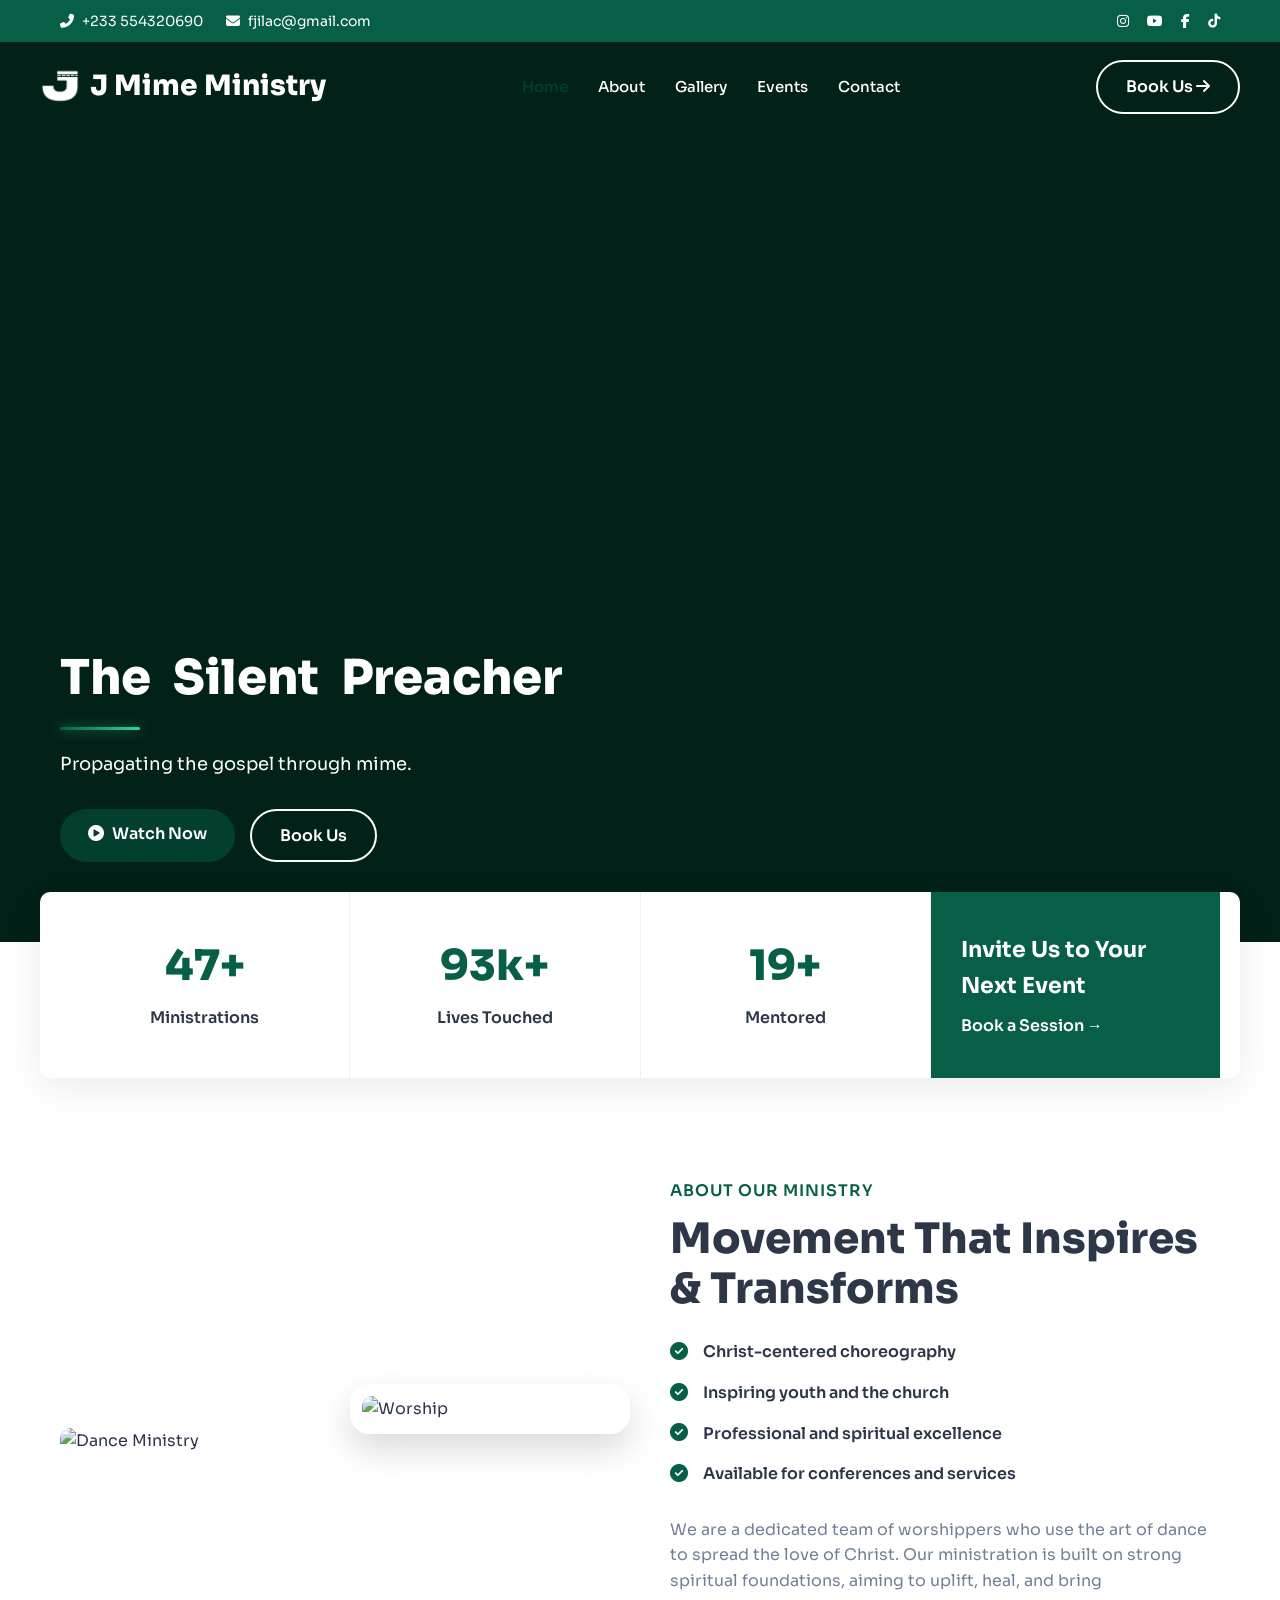
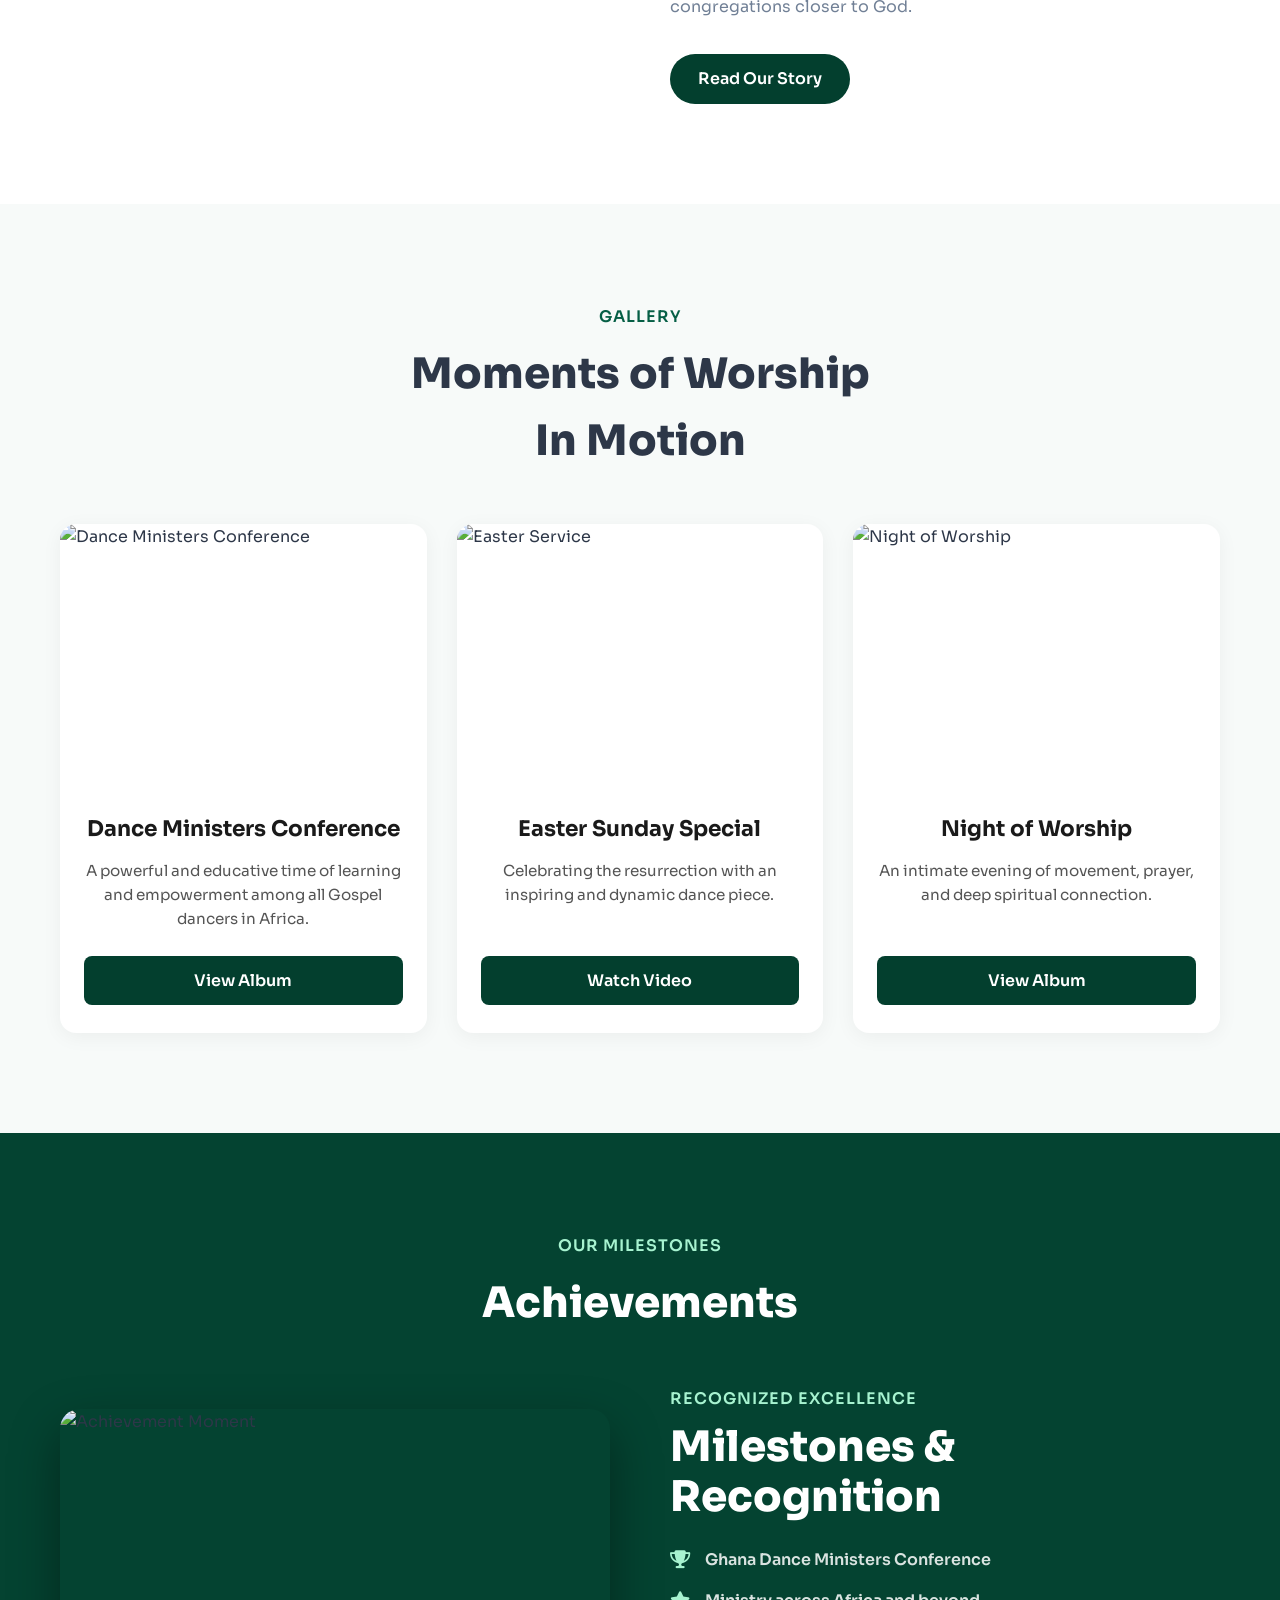
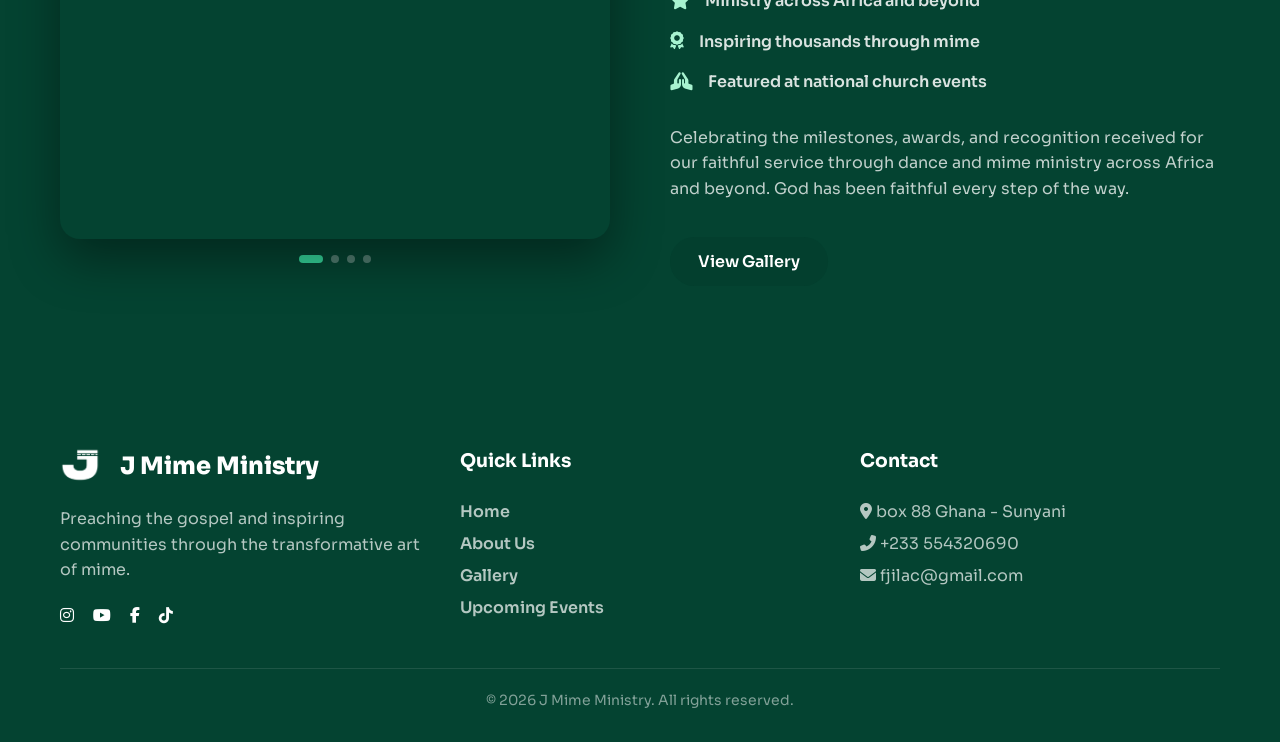
==== commit 9669c8bd: "Redesign achievement section, fix hero image, Watch Now links to videos, add gallery anchor" ====
--- a/index.html
+++ b/index.html
@@ -65,7 +65,7 @@
                 <span class="hero-accent-line"></span>
                 <p class="hero-subtitle">Propagating the gospel through mime.</p>
                 <div class="payment-buttons hero-btn-group" style="margin-top: 30px;">
-                    <a href="gallery.html" class="btn btn-secondary" style="flex: 0 1 auto;"><i class="fas fa-play-circle" style="margin-right: 5px;"></i> Watch Now</a>
+                    <a href="gallery.html#video-ministrations" class="btn btn-secondary" style="flex: 0 1 auto;"><i class="fas fa-play-circle" style="margin-right: 5px;"></i> Watch Now</a>
                     <a href="contact.html" class="btn btn-outline" style="flex: 0 1 auto; align-items: center; justify-content: center; display: flex;">Book Us</a>
                 </div>
             </div>
@@ -168,20 +168,50 @@
     </section>
 
     <!-- Achievement Section -->
-    <section class="section-padding" style="background: var(--primary-dark); padding-top: 60px; padding-bottom: 60px;">
+    <section class="about section-padding achievement-section">
         <div class="container">
-            <div class="section-header text-center reveal slide-up" style="margin-bottom: 40px;">
+            <div class="section-header text-center reveal slide-up" style="margin-bottom: 50px;">
                 <span class="subtitle" style="color: #a7f3d0; text-transform: uppercase; letter-spacing: 1px;">Our Milestones</span>
                 <h2 style="color: white; font-size: 42px; font-weight: 800;">Achievements</h2>
             </div>
-            <div class="reveal zoom-in" style="max-width: 860px; margin: 0 auto; background: white; border-radius: 16px; overflow: hidden; display: flex; box-shadow: 0 20px 50px rgba(0,0,0,0.3);">
-                <div style="flex: 1; min-height: 320px; overflow: hidden;">
-                    <img src="https://images.pixieset.com/330523111/b3ee693aaf597a1d3618ac610fa71725-xlarge.JPG" alt="Achievement" style="width: 100%; height: 100%; object-fit: cover;">
-                </div>
-                <div style="flex: 1; display: flex; flex-direction: column; justify-content: center; padding: 40px;">
-                    <h3 style="font-size: 1.8rem; margin-bottom: 16px; color: #1a1a1a;">Our Achievements</h3>
-                    <p style="color: #555; font-size: 1rem; line-height: 1.7; margin-bottom: 28px;">Celebrating the milestones, awards, and recognition received for our faithful service through dance and mime ministry across Africa and beyond.</p>
-                    <a href="gallery.html" class="btn btn-secondary" style="align-self: flex-start; background: var(--primary-color); color: white; padding: 12px 28px; border-radius: 30px; font-weight: 600; text-decoration: none;">View Gallery</a>
+            <div class="about-inner">
+                <!-- Left: Auto-transitioning image slider -->
+                <div class="about-images reveal slide-left">
+                    <div class="achievement-slider" id="achSlider">
+                        <div class="ach-slide active">
+                            <img src="https://images.pixieset.com/330523111/b3ee693aaf597a1d3618ac610fa71725-xlarge.JPG" alt="Achievement Moment">
+                        </div>
+                        <div class="ach-slide">
+                            <img src="https://images.pixieset.com/330523111/50ce112527922e39971fb07aed73e055-xlarge.jpg" alt="Ministry Performance">
+                        </div>
+                        <div class="ach-slide">
+                            <img src="https://images.pixieset.com/330523111/8fe66b89c212285608a0f39cddcc1bf3-xlarge.jpg" alt="Worship Moment">
+                        </div>
+                        <div class="ach-slide">
+                            <img src="https://images.pixieset.com/330523111/1c8f7d77d4323f9cdf0689af5a2a2b30-xlarge.jpg" alt="Dance Ministry">
+                        </div>
+                    </div>
+                    <!-- Dot indicators -->
+                    <div class="ach-dots" id="achDots">
+                        <button class="ach-dot active" data-index="0"></button>
+                        <button class="ach-dot" data-index="1"></button>
+                        <button class="ach-dot" data-index="2"></button>
+                        <button class="ach-dot" data-index="3"></button>
+                    </div>
+                </div>
+
+                <!-- Right: Content -->
+                <div class="about-content reveal slide-right">
+                    <span class="subtitle">Recognized Excellence</span>
+                    <h2>Milestones &amp; Recognition</h2>
+                    <ul class="features-list">
+                        <li><i class="fas fa-trophy"></i> Ghana Dance Ministers Conference</li>
+                        <li><i class="fas fa-star"></i> Ministry across Africa and beyond</li>
+                        <li><i class="fas fa-award"></i> Inspiring thousands through mime</li>
+                        <li><i class="fas fa-hands-praying"></i> Featured at national church events</li>
+                    </ul>
+                    <p>Celebrating the milestones, awards, and recognition received for our faithful service through dance and mime ministry across Africa and beyond. God has been faithful every step of the way.</p>
+                    <a href="gallery.html" class="btn btn-secondary">View Gallery</a>
                 </div>
             </div>
         </div>
@@ -261,6 +291,37 @@
             }, { threshold: 0.15, rootMargin: '0px 0px -40px 0px' });
 
             revealEls.forEach(el => revealObserver.observe(el));
+
+            // ============================================
+            // ACHIEVEMENT IMAGE SLIDER
+            // ============================================
+            const achSlides = document.querySelectorAll('#achSlider .ach-slide');
+            const achDots   = document.querySelectorAll('#achDots .ach-dot');
+            let achCurrent  = 0;
+            let achTimer;
+
+            function goToSlide(index) {
+                achSlides[achCurrent].classList.remove('active');
+                achDots[achCurrent].classList.remove('active');
+                achCurrent = (index + achSlides.length) % achSlides.length;
+                achSlides[achCurrent].classList.add('active');
+                achDots[achCurrent].classList.add('active');
+            }
+
+            function startAchTimer() {
+                achTimer = setInterval(() => goToSlide(achCurrent + 1), 4000);
+            }
+
+            if (achSlides.length > 0) {
+                startAchTimer();
+                achDots.forEach(dot => {
+                    dot.addEventListener('click', () => {
+                        clearInterval(achTimer);
+                        goToSlide(parseInt(dot.dataset.index));
+                        startAchTimer();
+                    });
+                });
+            }
 
             // ============================================
             // Mobile Menu Toggle
--- a/style.css
+++ b/style.css
@@ -226,6 +226,7 @@
 .hero-bg.slide-2 {
     background-image: url('https://images.pixieset.com/330523111/a7f618ee03db379badbe02589b2f9f32-xxlarge.jpg');
     animation-delay: 6s;
+    background-position: center 30%; /* Brings subject up into frame */
 }
 
 .hero-bg.slide-3 {
@@ -1068,3 +1069,91 @@
         grid-template-columns: 1fr;
     }
 }
+
+/* =============================================
+   ACHIEVEMENT SECTION SLIDER
+   ============================================= */
+
+.achievement-slider {
+    position: relative;
+    width: 100%;
+    height: 430px;
+    border-radius: 20px;
+    overflow: hidden;
+    box-shadow: 0 20px 50px rgba(0,0,0,0.4);
+}
+
+.ach-slide {
+    position: absolute;
+    inset: 0;
+    opacity: 0;
+    transition: opacity 1s ease-in-out;
+}
+
+.ach-slide.active {
+    opacity: 1;
+}
+
+.ach-slide img {
+    width: 100%;
+    height: 100%;
+    object-fit: cover;
+    object-position: center top;
+}
+
+.ach-dots {
+    display: flex;
+    gap: 8px;
+    justify-content: center;
+    margin-top: 16px;
+}
+
+.ach-dot {
+    width: 8px;
+    height: 8px;
+    border-radius: 50%;
+    background: rgba(255,255,255,0.3);
+    cursor: pointer;
+    transition: all 0.3s ease;
+    border: none;
+    padding: 0;
+}
+
+.ach-dot.active {
+    background: #34d399;
+    width: 24px;
+    border-radius: 4px;
+}
+
+/* Dark-bg overrides for achievement section */
+.achievement-section {
+    background: var(--primary-dark);
+}
+
+.achievement-section .about-content h2 {
+    color: #ffffff;
+}
+
+.achievement-section .about-content .subtitle {
+    color: #a7f3d0;
+}
+
+.achievement-section .about-content p {
+    color: rgba(255,255,255,0.75);
+}
+
+.achievement-section .features-list li {
+    color: rgba(255,255,255,0.85);
+}
+
+.achievement-section .features-list i {
+    color: #a7f3d0;
+}
+
+@media (max-width: 992px) {
+    .achievement-slider { height: 320px; }
+}
+
+@media (max-width: 768px) {
+    .achievement-slider { height: 260px; }
+}
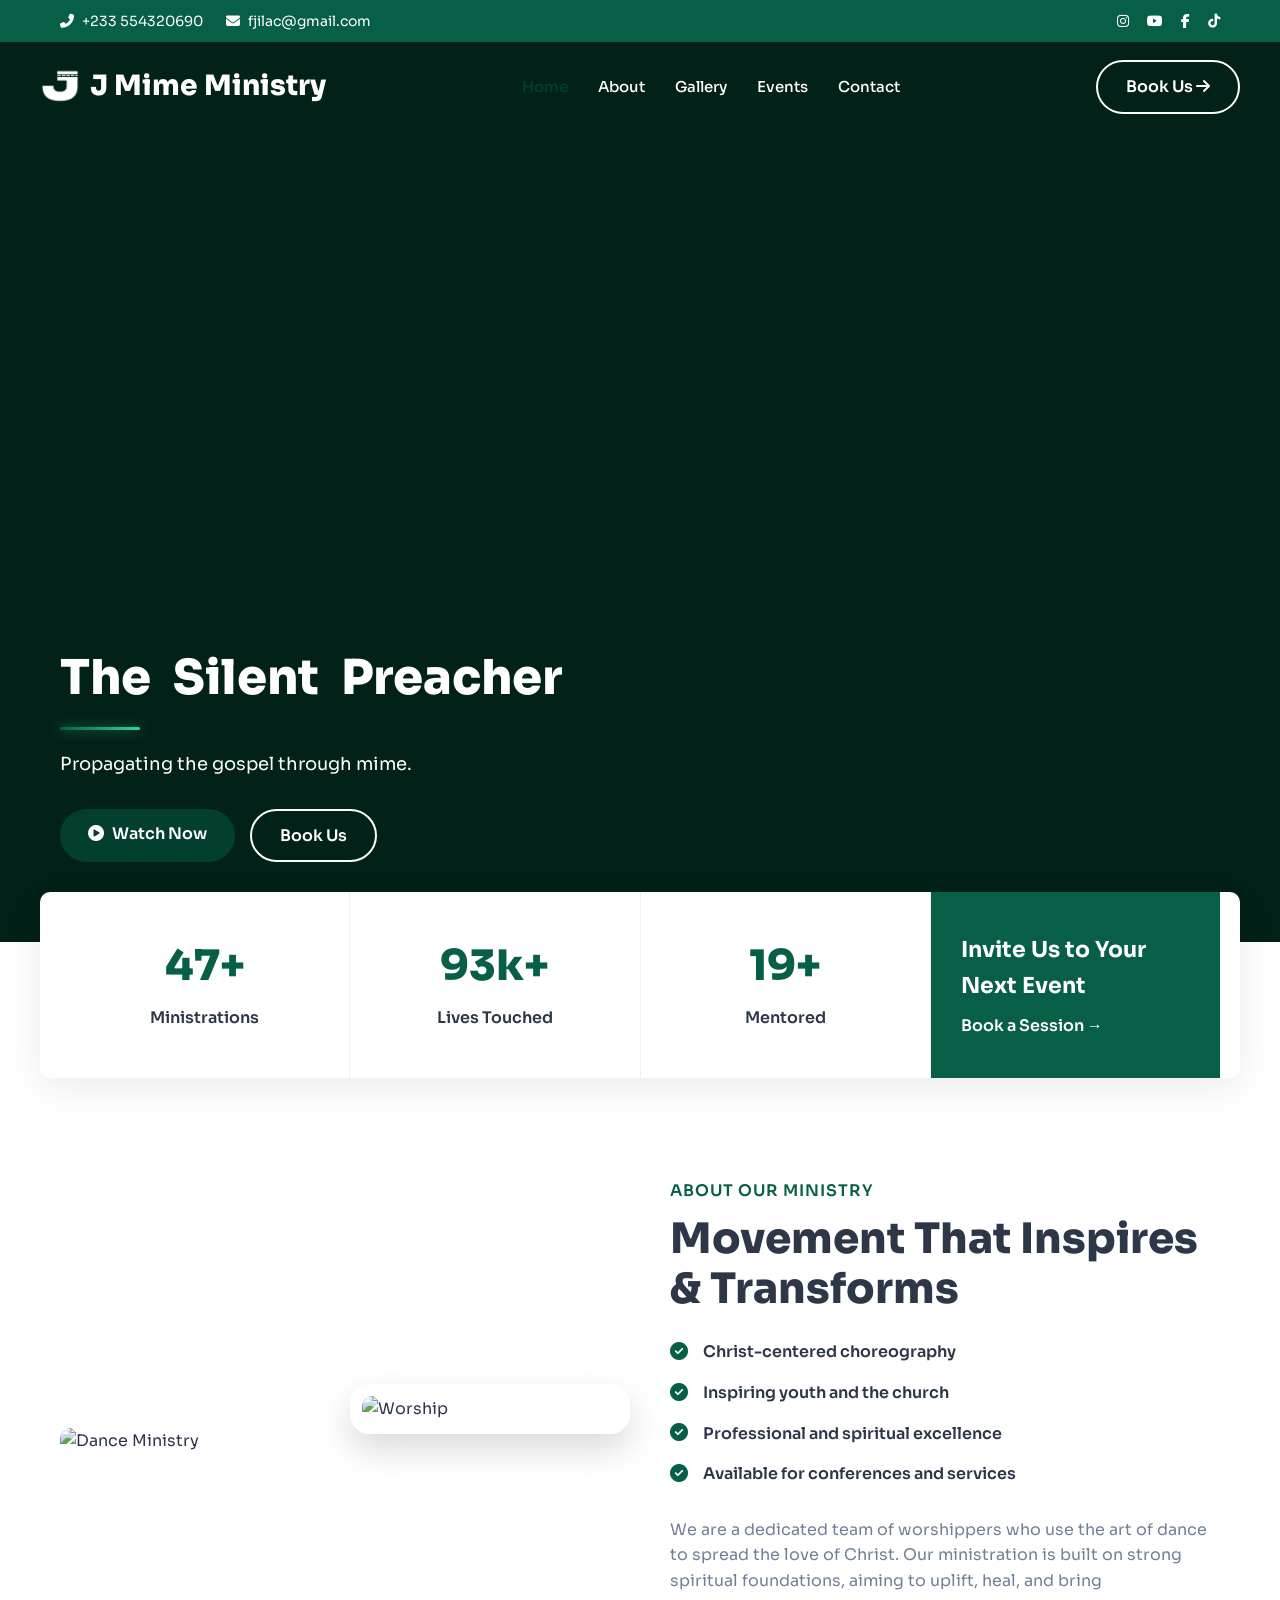
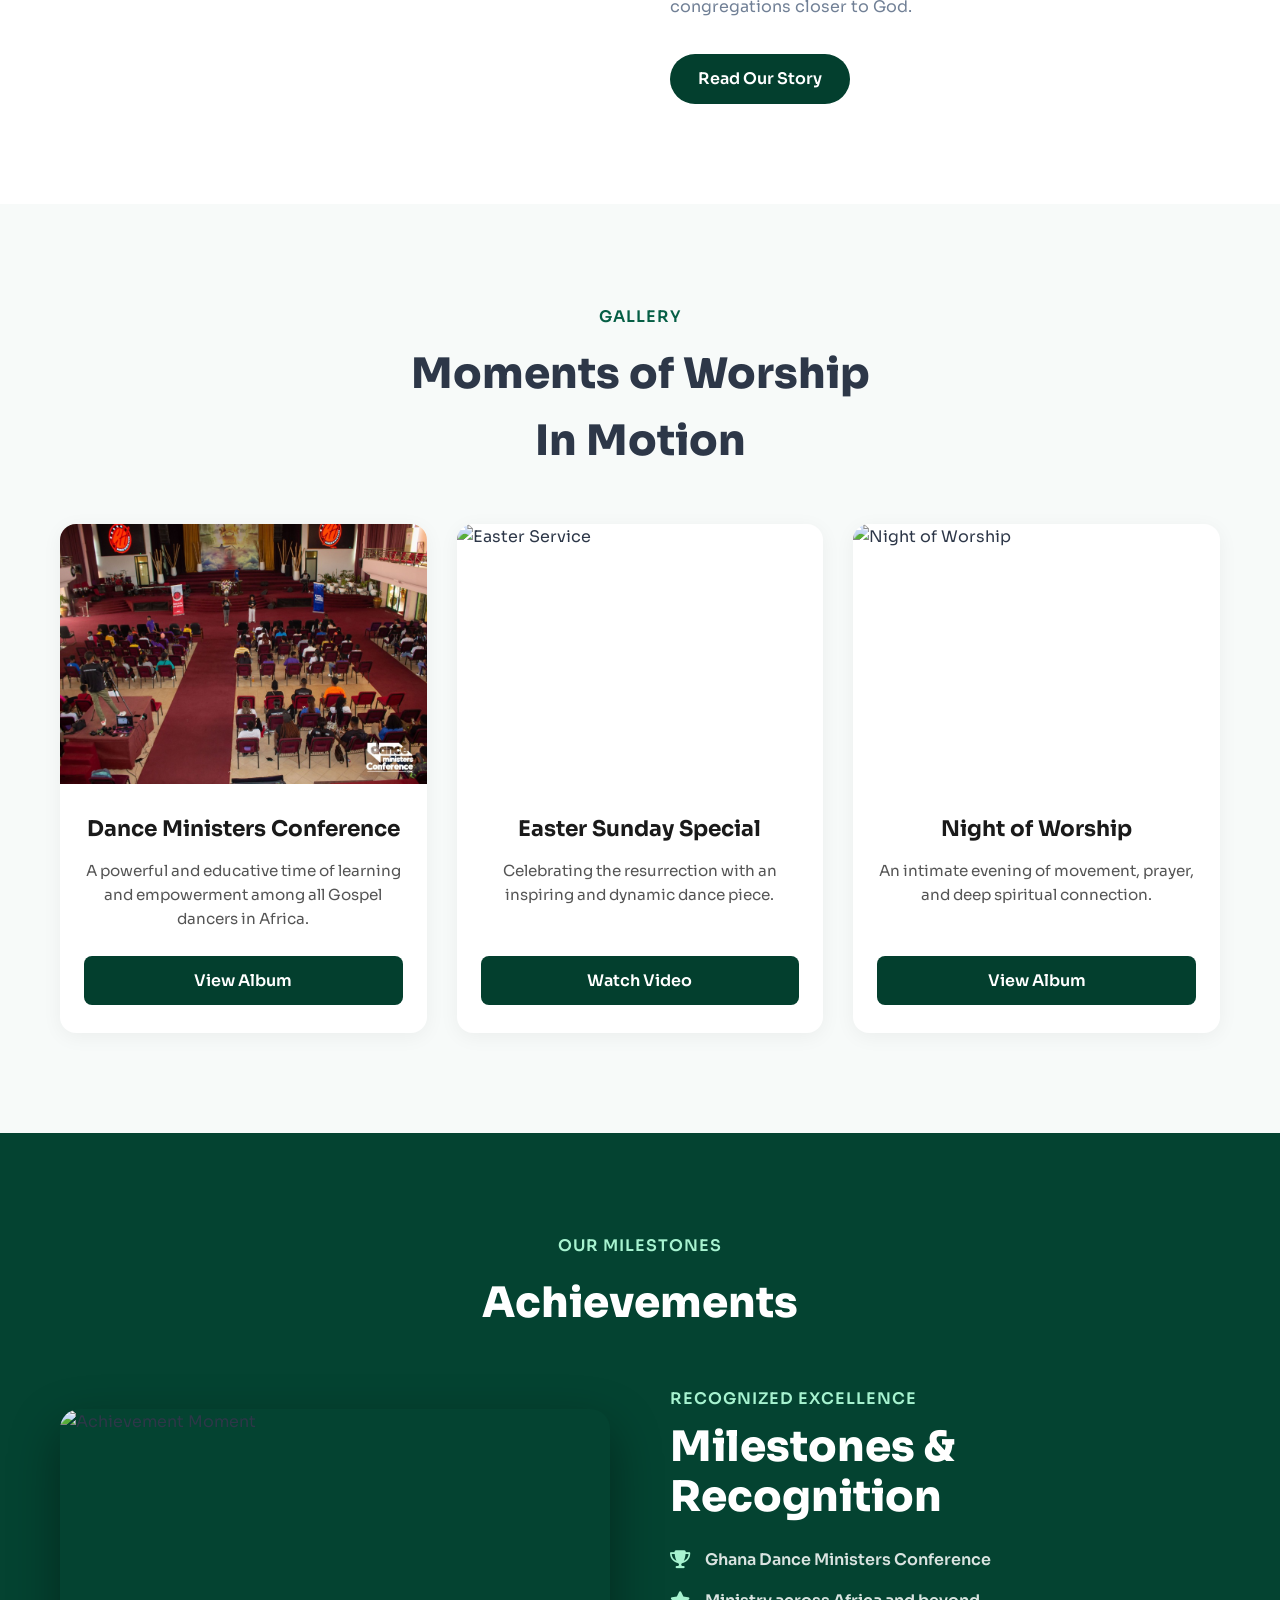
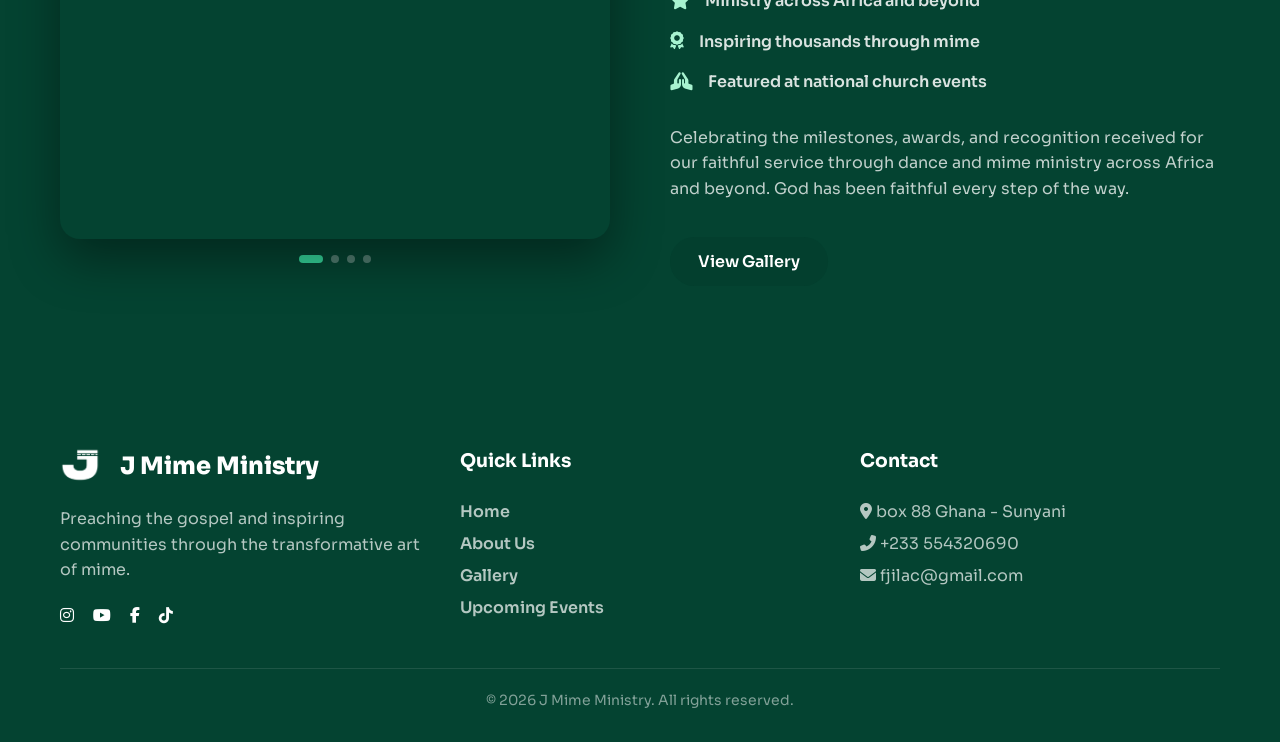
==== commit a4b1db9f: "Update Dance Ministers Conference image" ====
--- a/index.html
+++ b/index.html
@@ -133,7 +133,7 @@
             <div class="causes-grid reveal-stagger">
                 <div class="cause-card">
                     <div class="cause-img">
-                        <img src="https://images.pixieset.com/330523111/6ff1e330144ddfa548211e9b6c6d4d76-xlarge.jpg" alt="Dance Ministers Conference">
+                        <img src="assets/images/dance_ministers_conference.jpg" alt="Dance Ministers Conference">
                     </div>
                     <div class="cause-content text-center">
                         <h3>Dance Ministers Conference</h3>
--- a/style.css
+++ b/style.css
@@ -1098,7 +1098,7 @@
     width: 100%;
     height: 100%;
     object-fit: cover;
-    object-position: center top;
+    object-position: center;
 }
 
 .ach-dots {
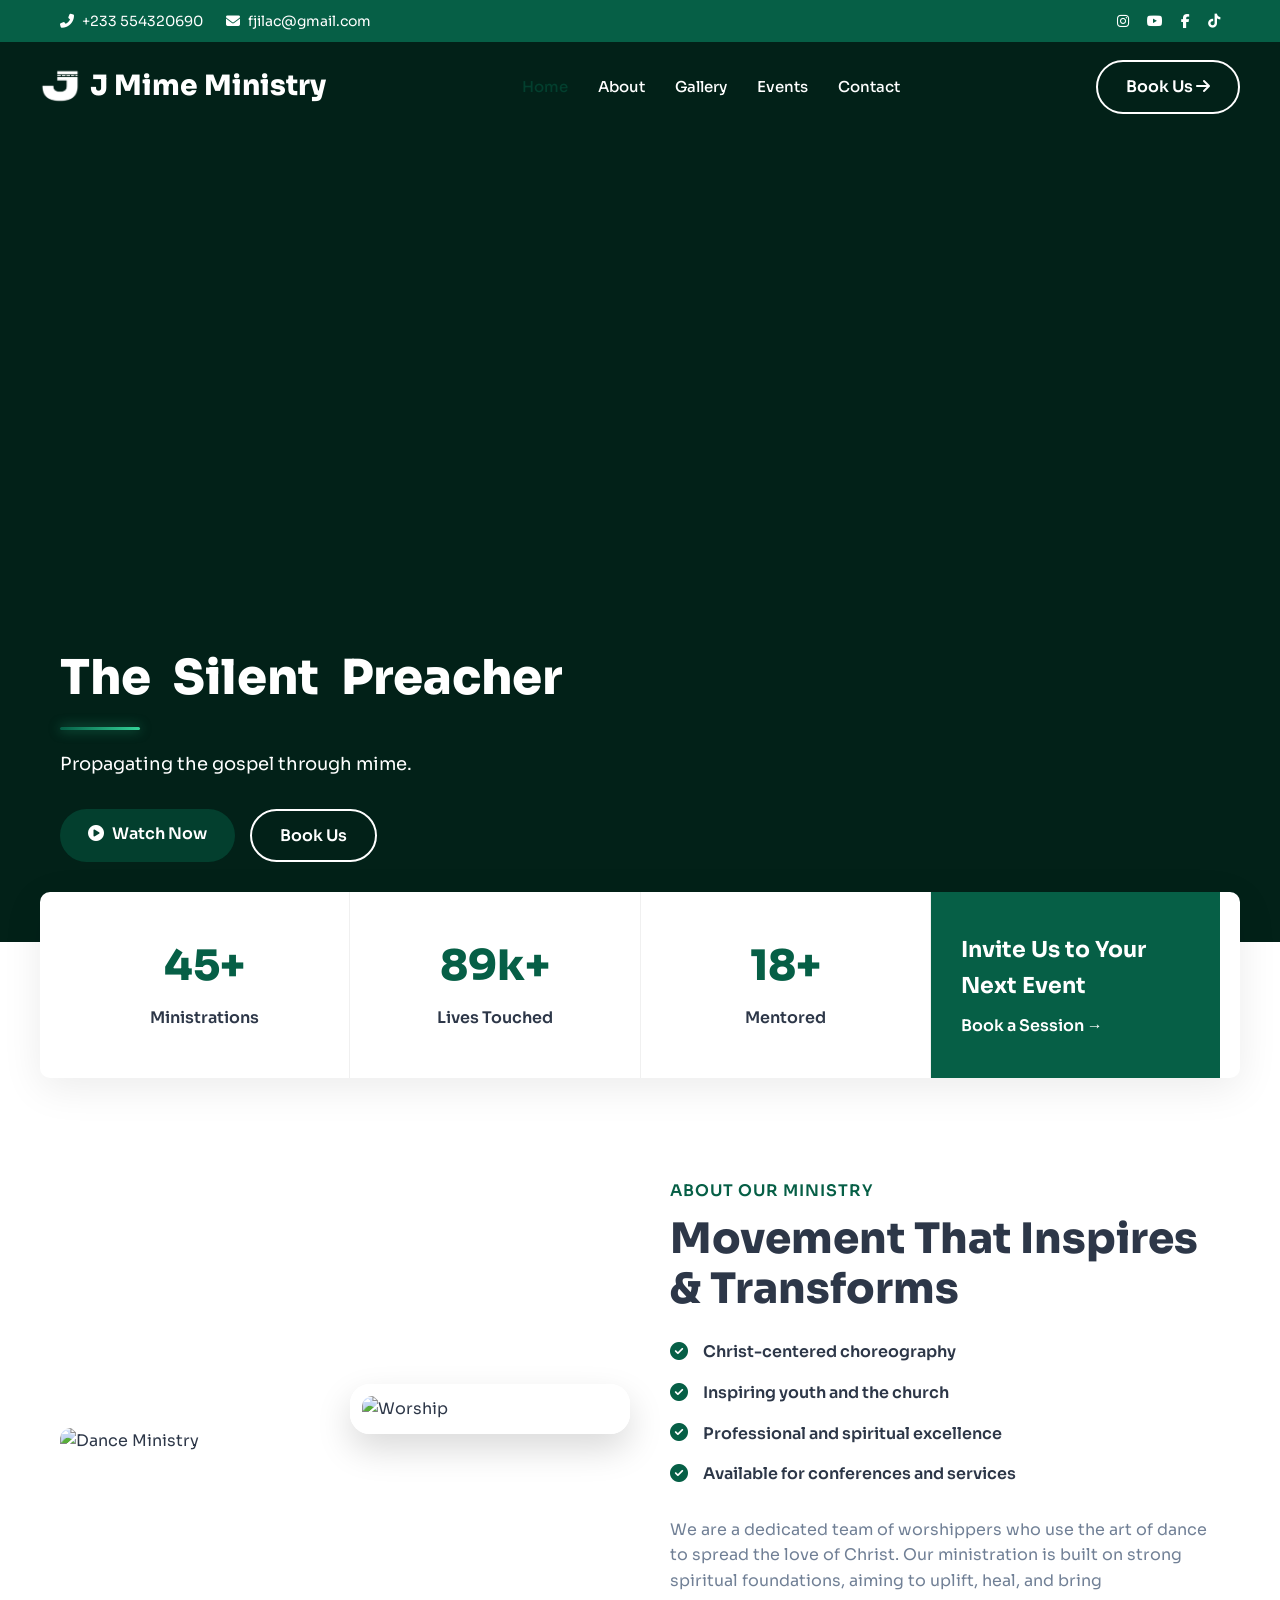
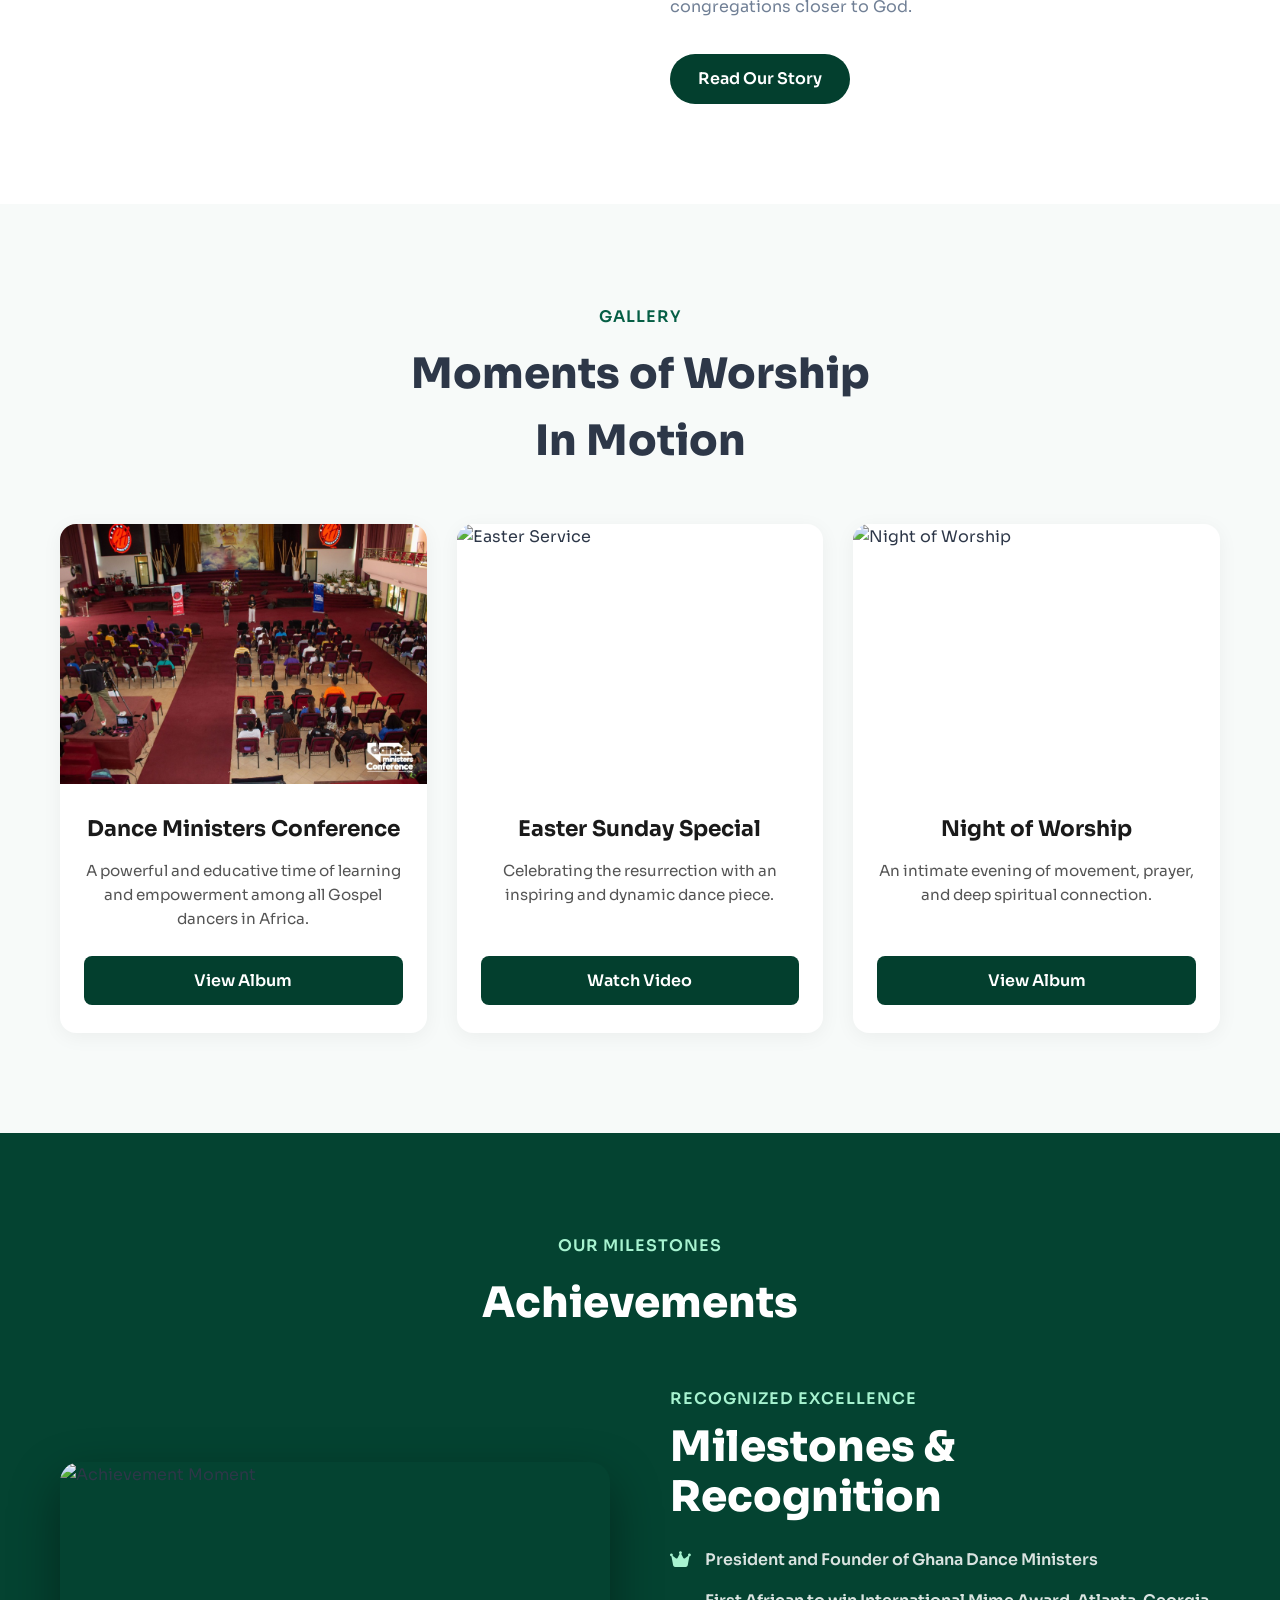
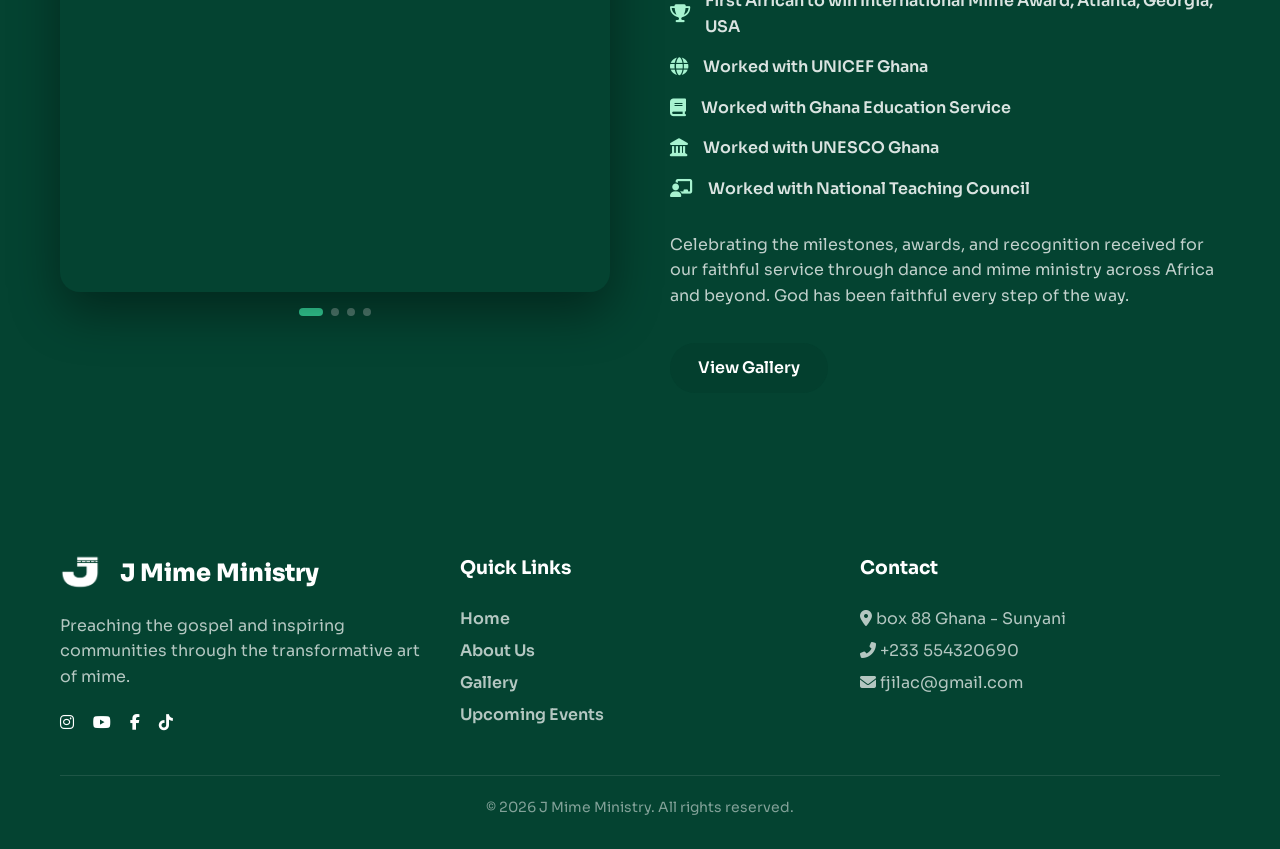
==== commit b5246b93: "Update achievements list" ====
--- a/index.html
+++ b/index.html
@@ -205,10 +205,12 @@
                     <span class="subtitle">Recognized Excellence</span>
                     <h2>Milestones &amp; Recognition</h2>
                     <ul class="features-list">
-                        <li><i class="fas fa-trophy"></i> Ghana Dance Ministers Conference</li>
-                        <li><i class="fas fa-star"></i> Ministry across Africa and beyond</li>
-                        <li><i class="fas fa-award"></i> Inspiring thousands through mime</li>
-                        <li><i class="fas fa-hands-praying"></i> Featured at national church events</li>
+                        <li><i class="fas fa-crown"></i> President and Founder of Ghana Dance Ministers</li>
+                        <li><i class="fas fa-trophy"></i> First African to win International Mime Award, Atlanta, Georgia, USA</li>
+                        <li><i class="fas fa-globe"></i> Worked with UNICEF Ghana</li>
+                        <li><i class="fas fa-book"></i> Worked with Ghana Education Service</li>
+                        <li><i class="fas fa-landmark"></i> Worked with UNESCO Ghana</li>
+                        <li><i class="fas fa-chalkboard-teacher"></i> Worked with National Teaching Council</li>
                     </ul>
                     <p>Celebrating the milestones, awards, and recognition received for our faithful service through dance and mime ministry across Africa and beyond. God has been faithful every step of the way.</p>
                     <a href="gallery.html" class="btn btn-secondary">View Gallery</a>
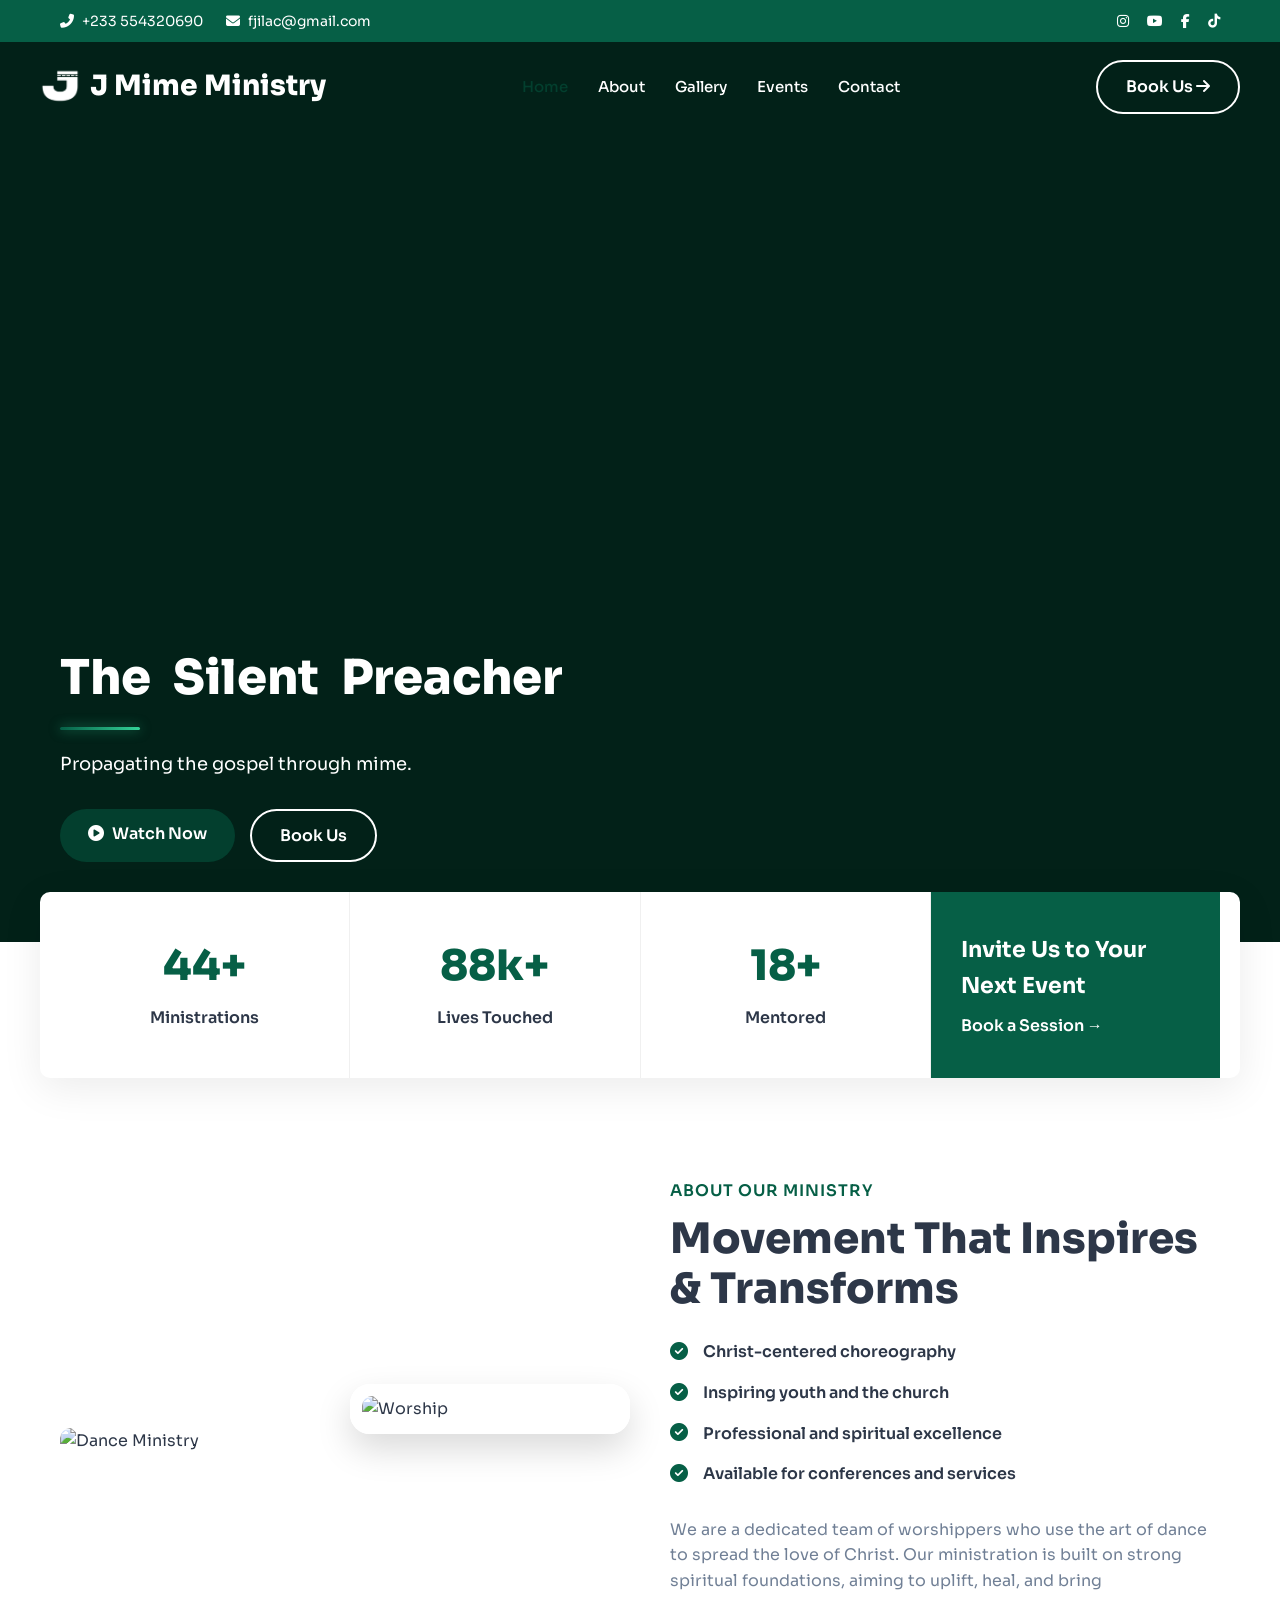
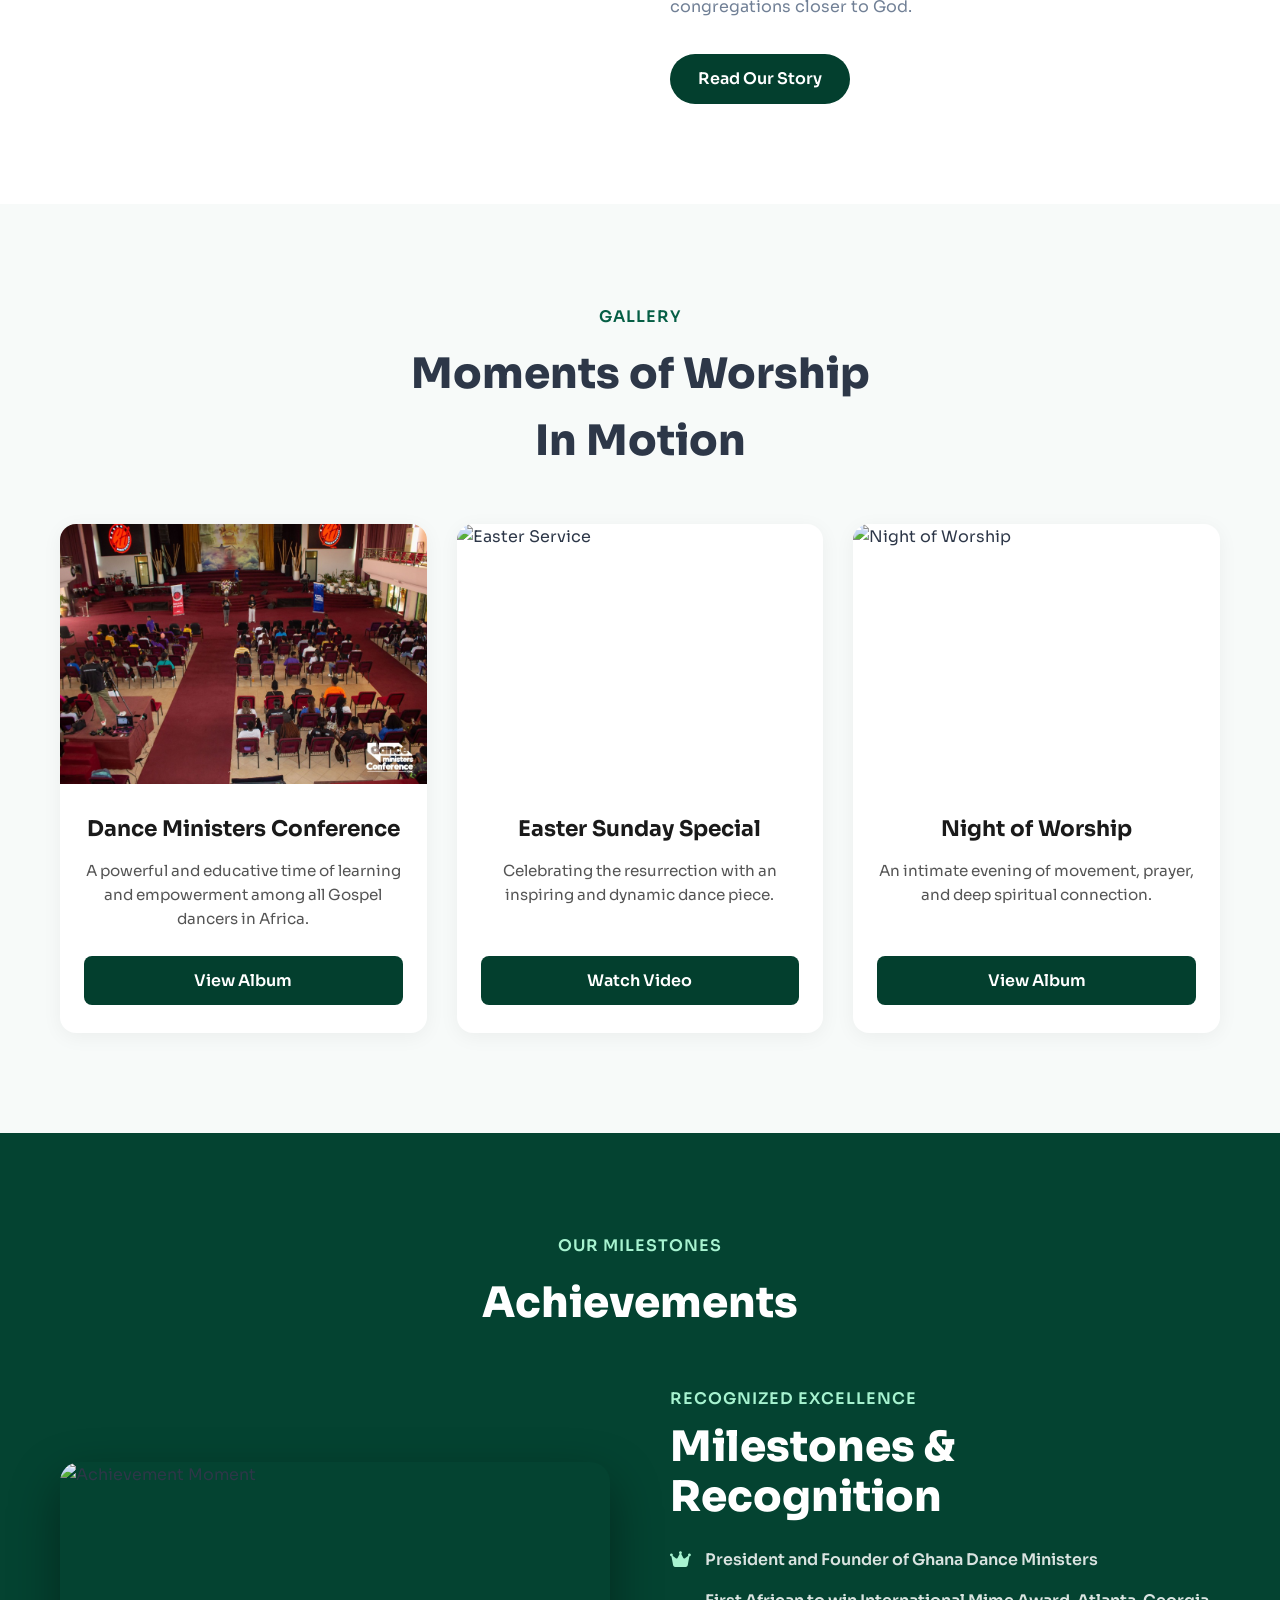
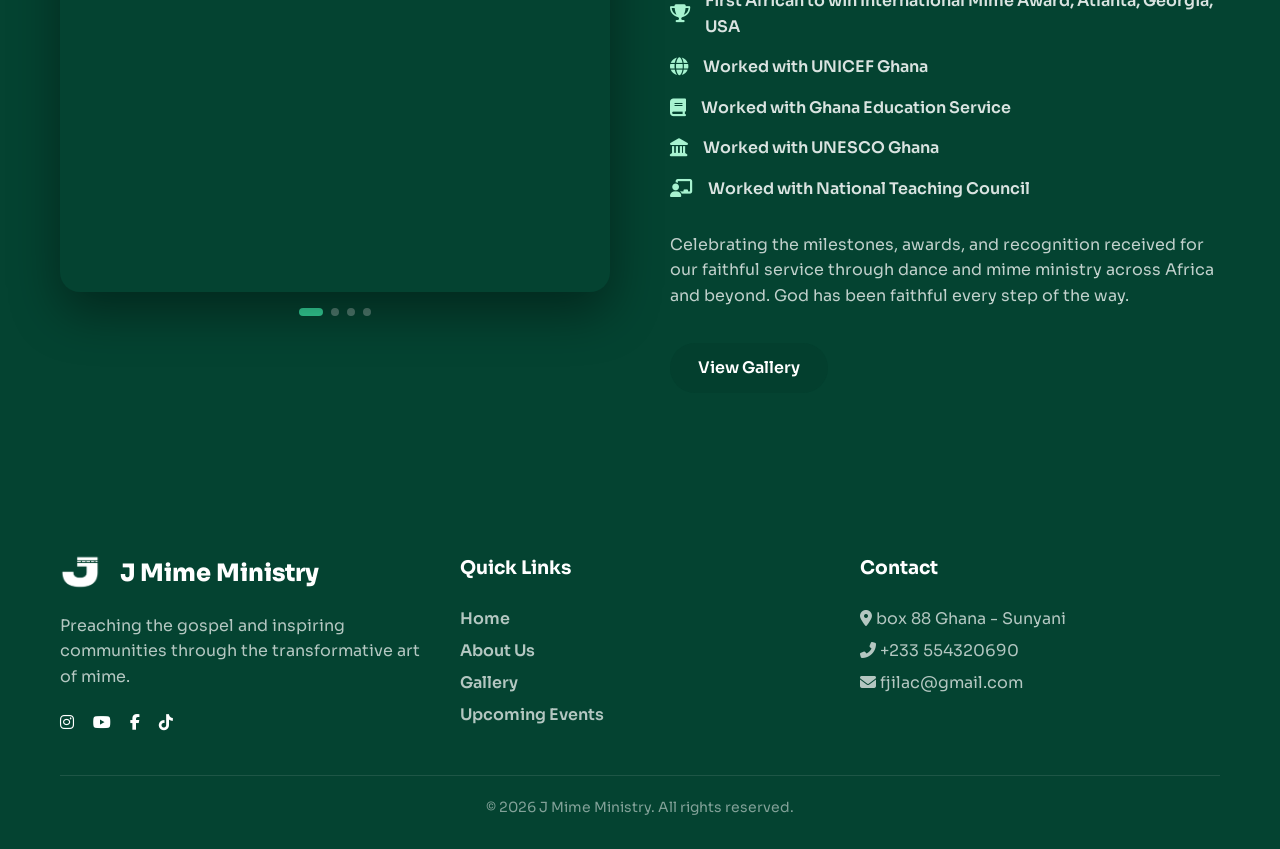
==== commit b43c18ac: "Adjust image positioning in achievement slider" ====
--- a/index.html
+++ b/index.html
@@ -179,16 +179,16 @@
                 <div class="about-images reveal slide-left">
                     <div class="achievement-slider" id="achSlider">
                         <div class="ach-slide active">
-                            <img src="https://images.pixieset.com/330523111/b3ee693aaf597a1d3618ac610fa71725-xlarge.JPG" alt="Achievement Moment">
+                            <img src="https://images.pixieset.com/330523111/b3ee693aaf597a1d3618ac610fa71725-xlarge.JPG" alt="Achievement Moment" style="object-position: center 15% !important;">
                         </div>
                         <div class="ach-slide">
-                            <img src="https://images.pixieset.com/330523111/50ce112527922e39971fb07aed73e055-xlarge.jpg" alt="Ministry Performance">
+                            <img src="https://images.pixieset.com/330523111/50ce112527922e39971fb07aed73e055-xlarge.jpg" alt="Ministry Performance" style="object-position: center 15% !important;">
                         </div>
                         <div class="ach-slide">
-                            <img src="https://images.pixieset.com/330523111/8fe66b89c212285608a0f39cddcc1bf3-xlarge.jpg" alt="Worship Moment">
+                            <img src="https://images.pixieset.com/330523111/8fe66b89c212285608a0f39cddcc1bf3-xlarge.jpg" alt="Worship Moment" style="object-position: center 15% !important;">
                         </div>
                         <div class="ach-slide">
-                            <img src="https://images.pixieset.com/330523111/1c8f7d77d4323f9cdf0689af5a2a2b30-xlarge.jpg" alt="Dance Ministry">
+                            <img src="https://images.pixieset.com/330523111/1c8f7d77d4323f9cdf0689af5a2a2b30-xlarge.jpg" alt="Dance Ministry" style="object-position: center 15% !important;">
                         </div>
                     </div>
                     <!-- Dot indicators -->
--- a/style.css
+++ b/style.css
@@ -406,6 +406,13 @@
     padding: 40px 30px;
     text-align: center;
     border-right: 1px solid #f0f0f0;
+    transition: transform 0.3s ease, box-shadow 0.3s ease;
+}
+.stat-item:hover {
+    transform: translateY(-5px);
+    box-shadow: 0 10px 30px rgba(0,0,0,0.1);
+    z-index: 1;
+    position: relative;
 }
 
 .stat-item h2 {
@@ -457,6 +464,11 @@
 .img-wrapper {
     border-radius: 10px;
     overflow: hidden;
+    transition: transform 0.4s ease, box-shadow 0.4s ease;
+}
+.img-wrapper:hover {
+    transform: scale(1.02);
+    box-shadow: 0 15px 40px rgba(0,0,0,0.15);
 }
 
 .main-img {
@@ -521,6 +533,11 @@
     font-size: 16px;
     display: flex;
     align-items: center;
+    transition: transform 0.3s ease, color 0.3s ease;
+}
+.features-list li:hover {
+    transform: translateX(10px);
+    color: var(--primary-color);
 }
 
 .features-list i {
@@ -1081,6 +1098,11 @@
     border-radius: 20px;
     overflow: hidden;
     box-shadow: 0 20px 50px rgba(0,0,0,0.4);
+    transition: transform 0.4s ease, box-shadow 0.4s ease;
+}
+.achievement-slider:hover {
+    transform: translateY(-5px) scale(1.01);
+    box-shadow: 0 25px 60px rgba(0,0,0,0.5);
 }
 
 .ach-slide {
@@ -1098,7 +1120,7 @@
     width: 100%;
     height: 100%;
     object-fit: cover;
-    object-position: center;
+    object-position: top;
 }
 
 .ach-dots {
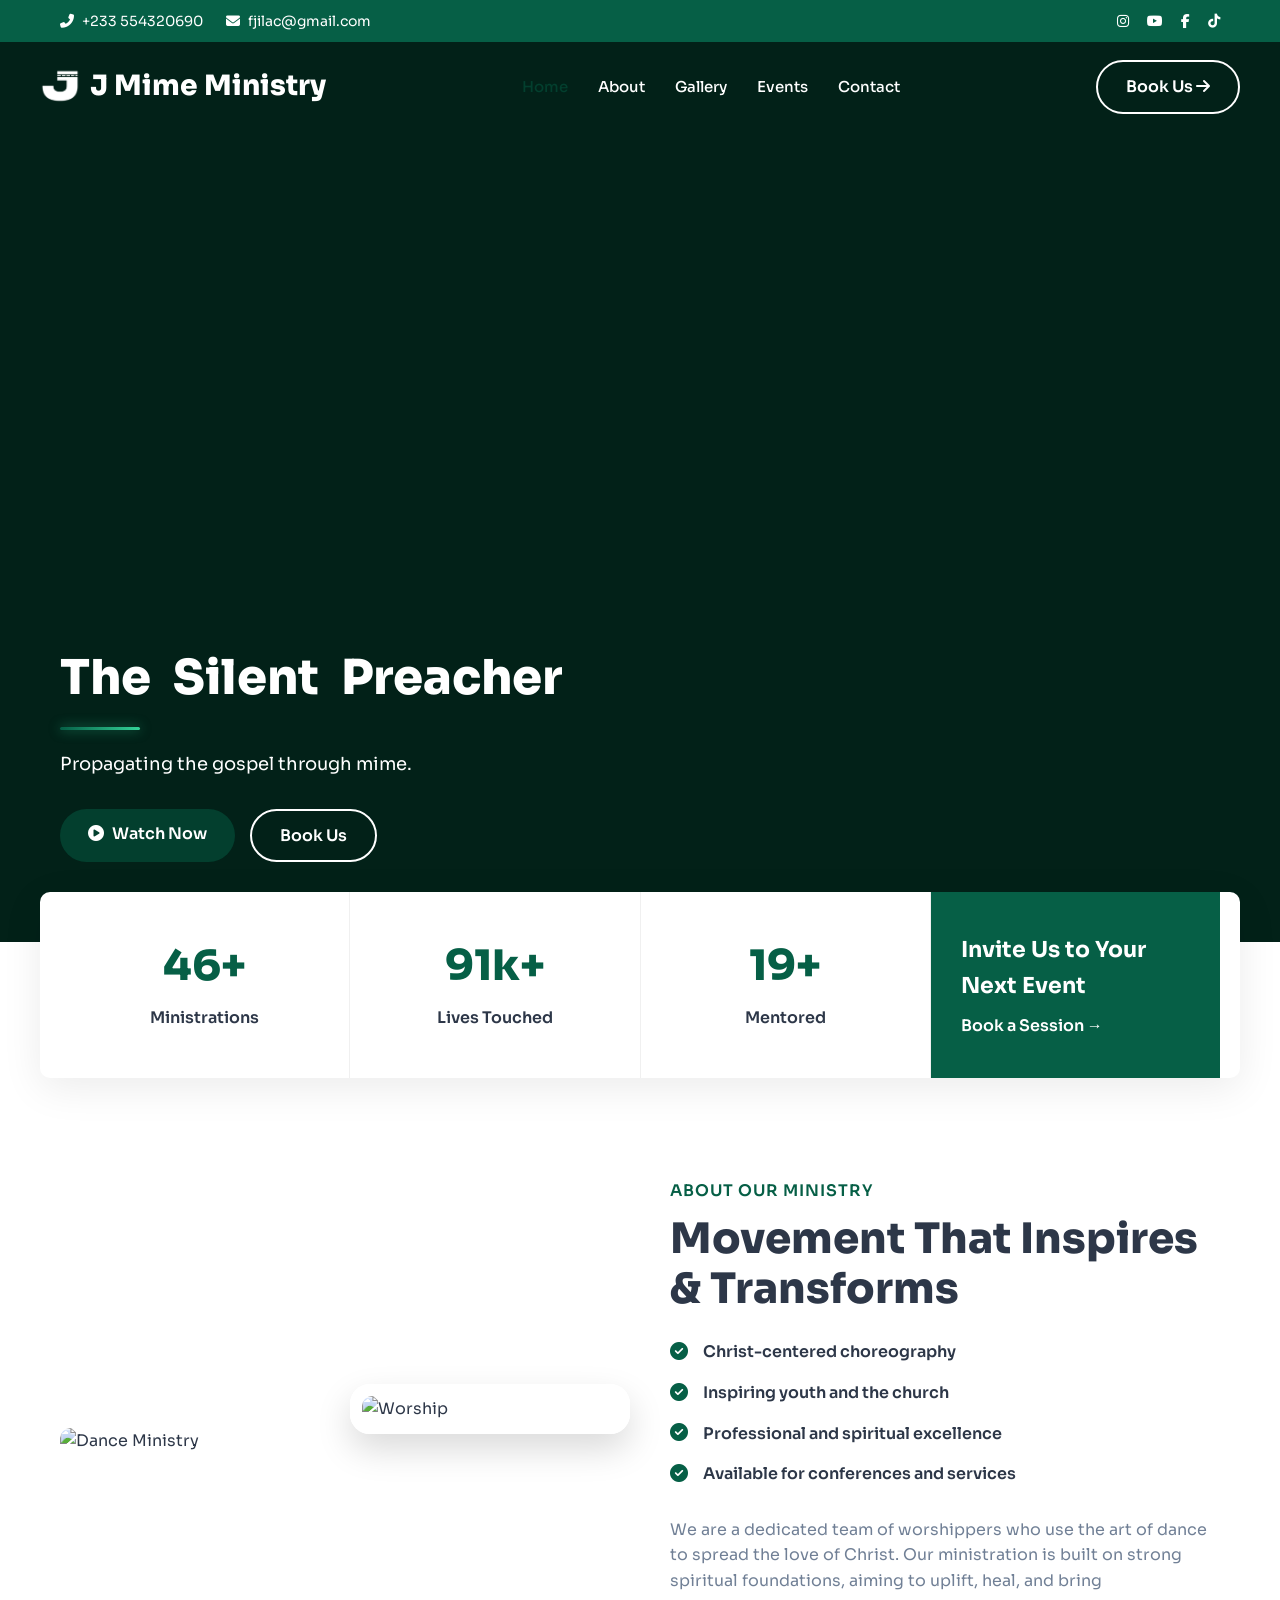
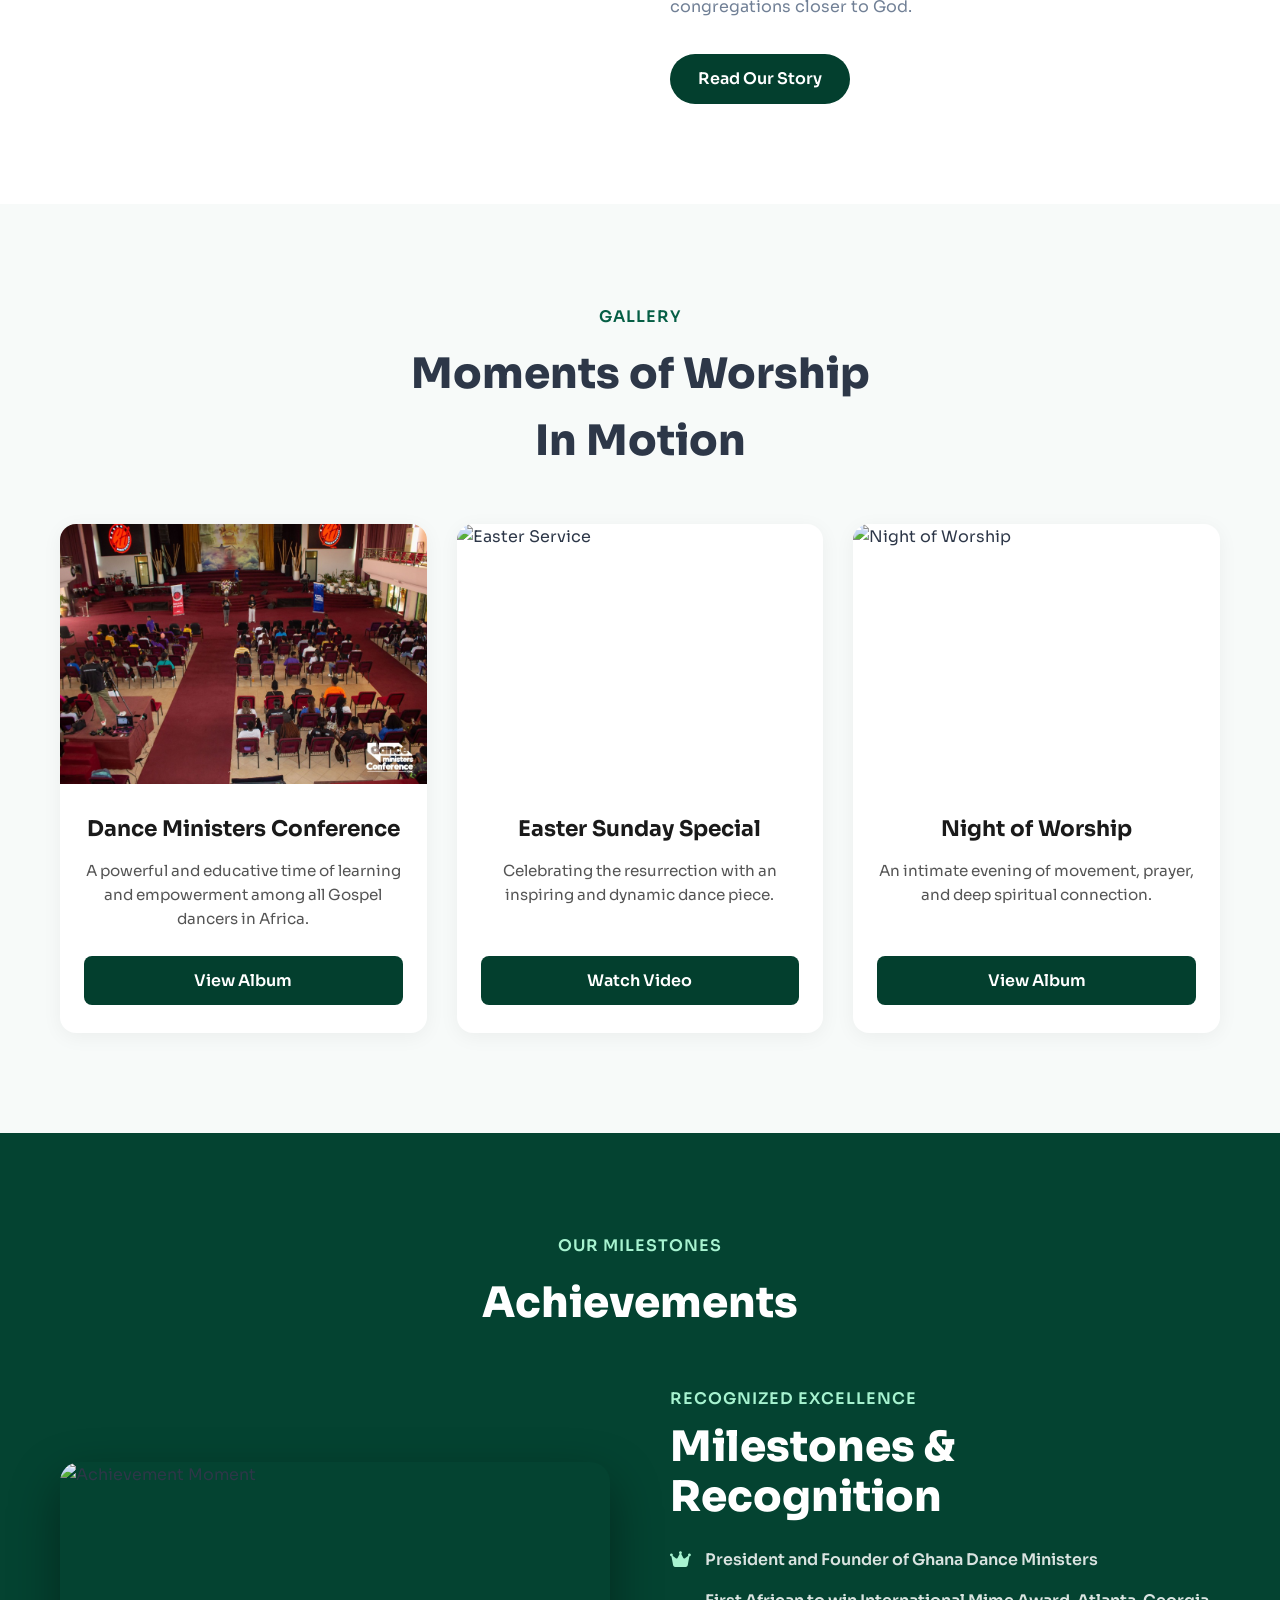
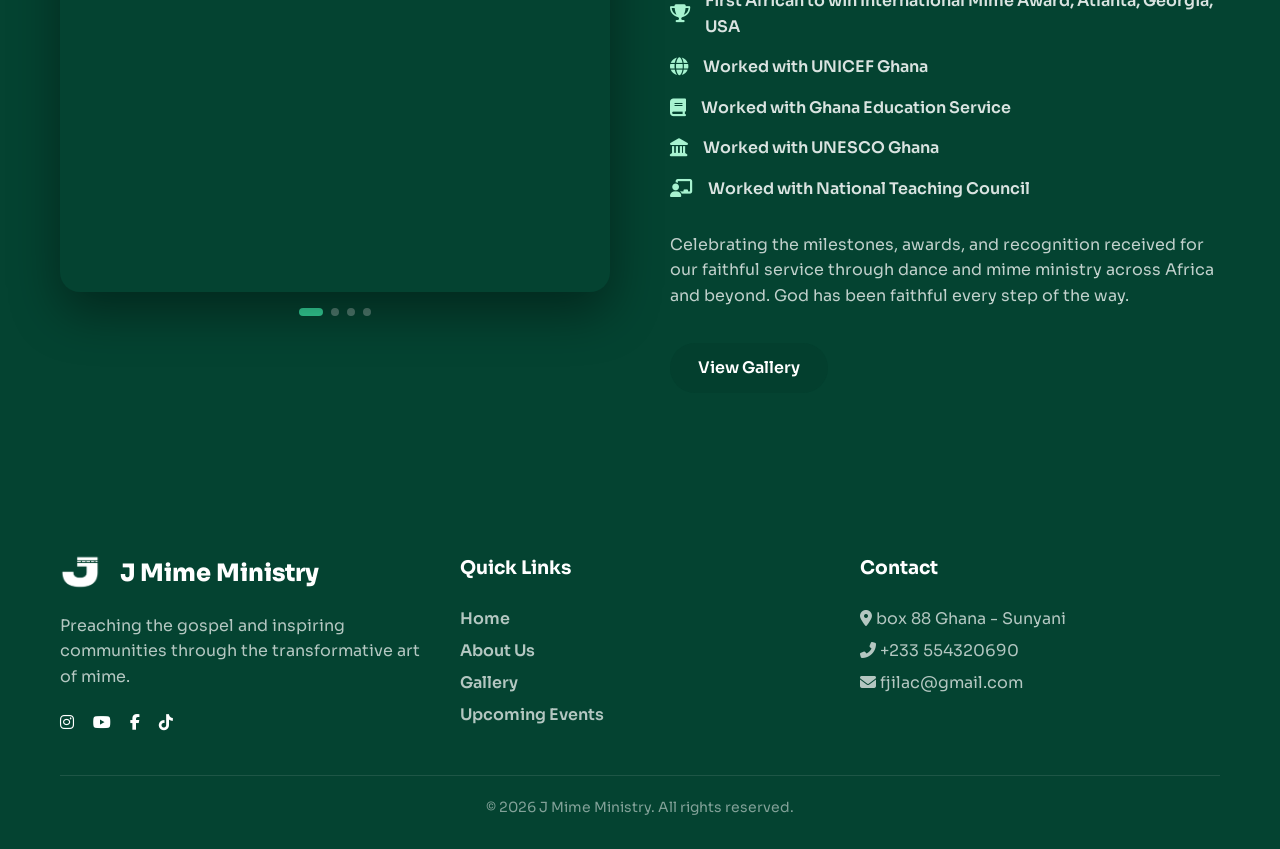
==== commit 2a696693: "Adjust image positioning down to center 30%" ====
--- a/index.html
+++ b/index.html
@@ -179,16 +179,16 @@
                 <div class="about-images reveal slide-left">
                     <div class="achievement-slider" id="achSlider">
                         <div class="ach-slide active">
-                            <img src="https://images.pixieset.com/330523111/b3ee693aaf597a1d3618ac610fa71725-xlarge.JPG" alt="Achievement Moment" style="object-position: center 15% !important;">
+                            <img src="https://images.pixieset.com/330523111/b3ee693aaf597a1d3618ac610fa71725-xlarge.JPG" alt="Achievement Moment" style="object-position: center 30% !important;">
                         </div>
                         <div class="ach-slide">
-                            <img src="https://images.pixieset.com/330523111/50ce112527922e39971fb07aed73e055-xlarge.jpg" alt="Ministry Performance" style="object-position: center 15% !important;">
+                            <img src="https://images.pixieset.com/330523111/50ce112527922e39971fb07aed73e055-xlarge.jpg" alt="Ministry Performance" style="object-position: center 30% !important;">
                         </div>
                         <div class="ach-slide">
-                            <img src="https://images.pixieset.com/330523111/8fe66b89c212285608a0f39cddcc1bf3-xlarge.jpg" alt="Worship Moment" style="object-position: center 15% !important;">
+                            <img src="https://images.pixieset.com/330523111/8fe66b89c212285608a0f39cddcc1bf3-xlarge.jpg" alt="Worship Moment" style="object-position: center 30% !important;">
                         </div>
                         <div class="ach-slide">
-                            <img src="https://images.pixieset.com/330523111/1c8f7d77d4323f9cdf0689af5a2a2b30-xlarge.jpg" alt="Dance Ministry" style="object-position: center 15% !important;">
+                            <img src="https://images.pixieset.com/330523111/1c8f7d77d4323f9cdf0689af5a2a2b30-xlarge.jpg" alt="Dance Ministry" style="object-position: center 30% !important;">
                         </div>
                     </div>
                     <!-- Dot indicators -->
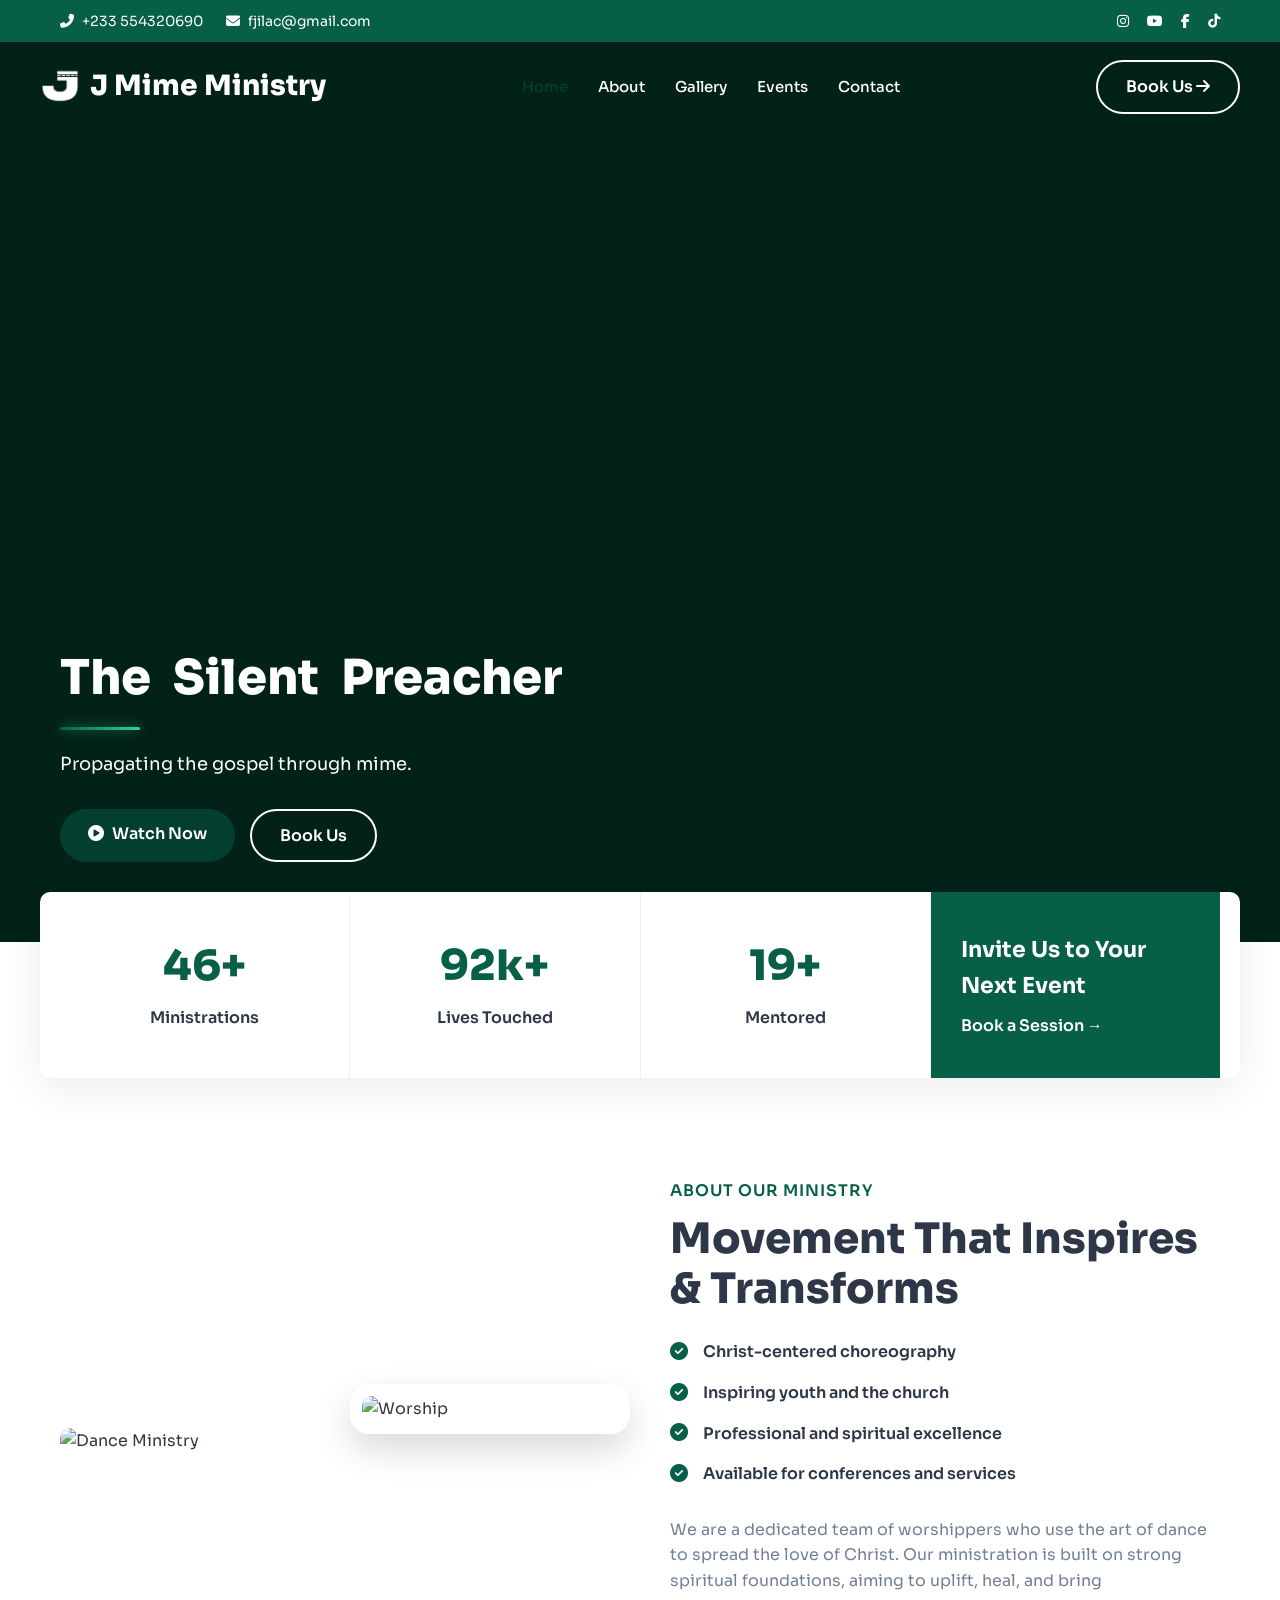
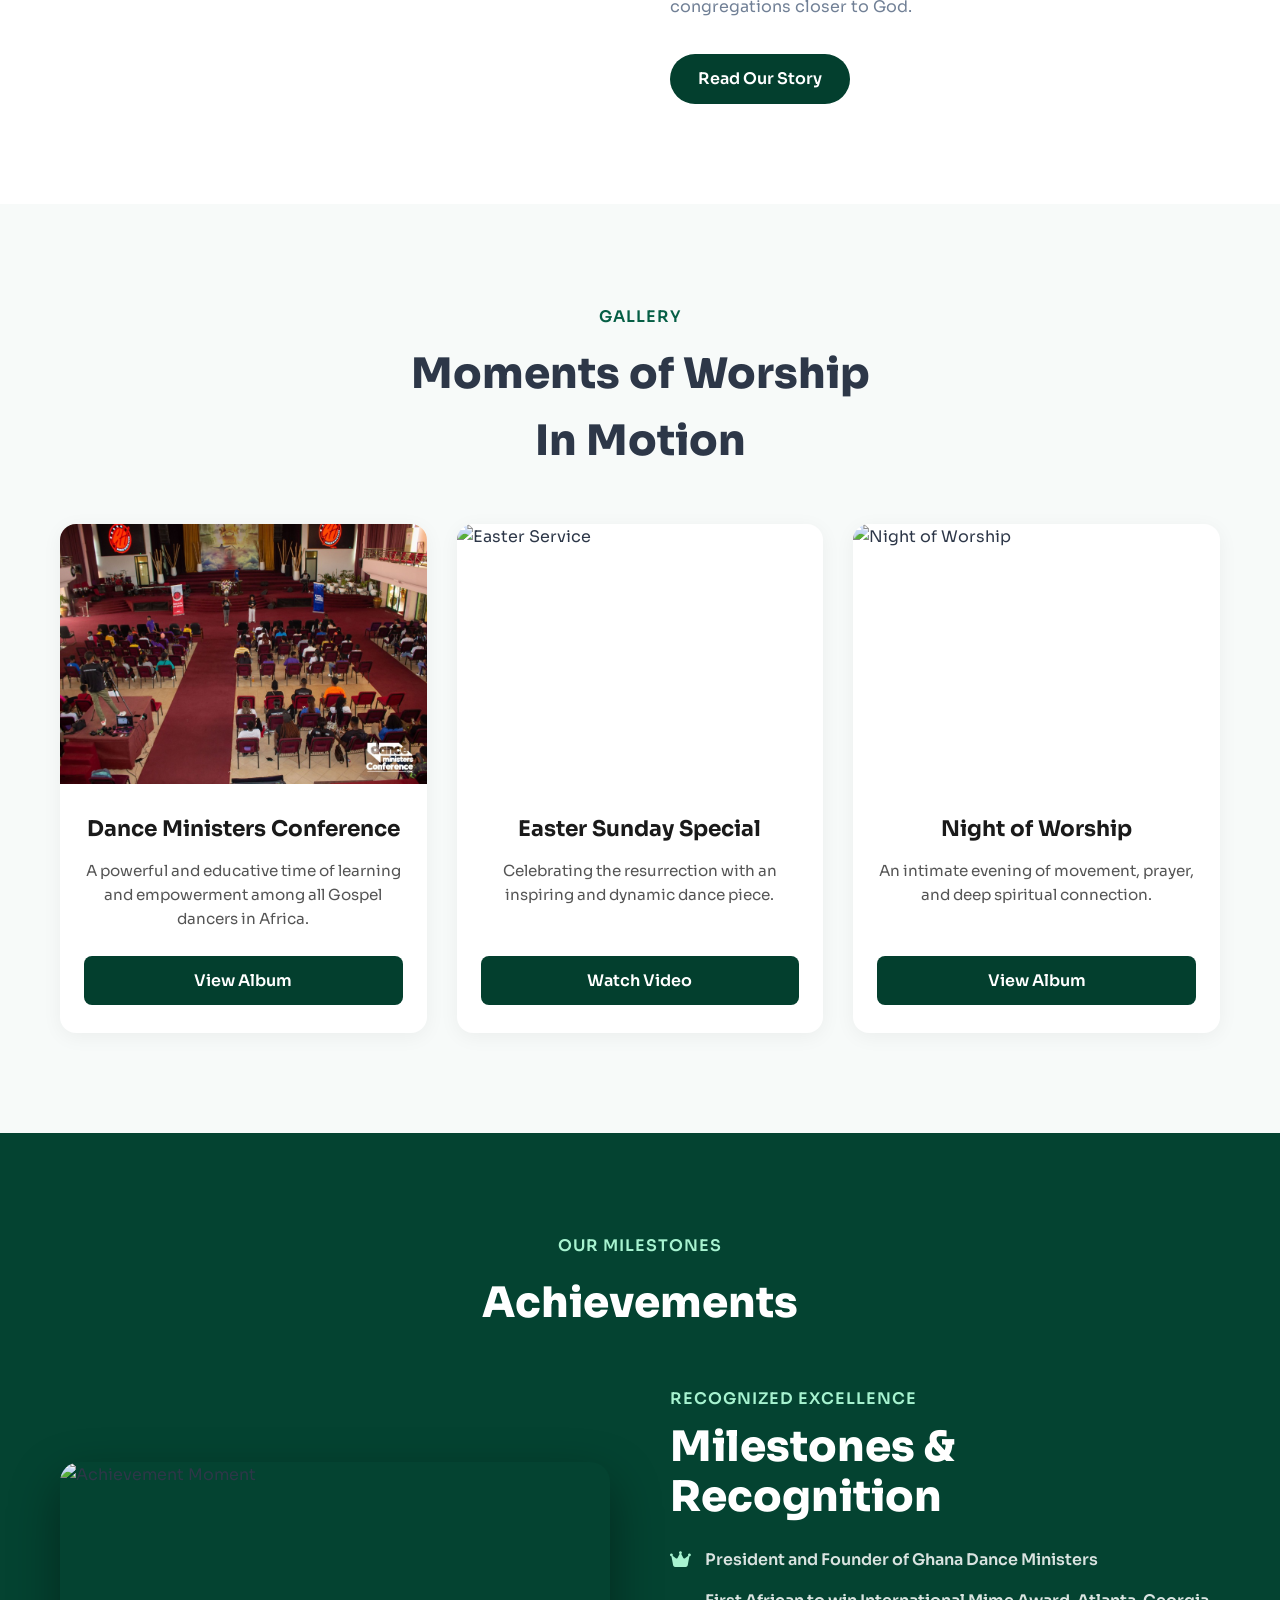
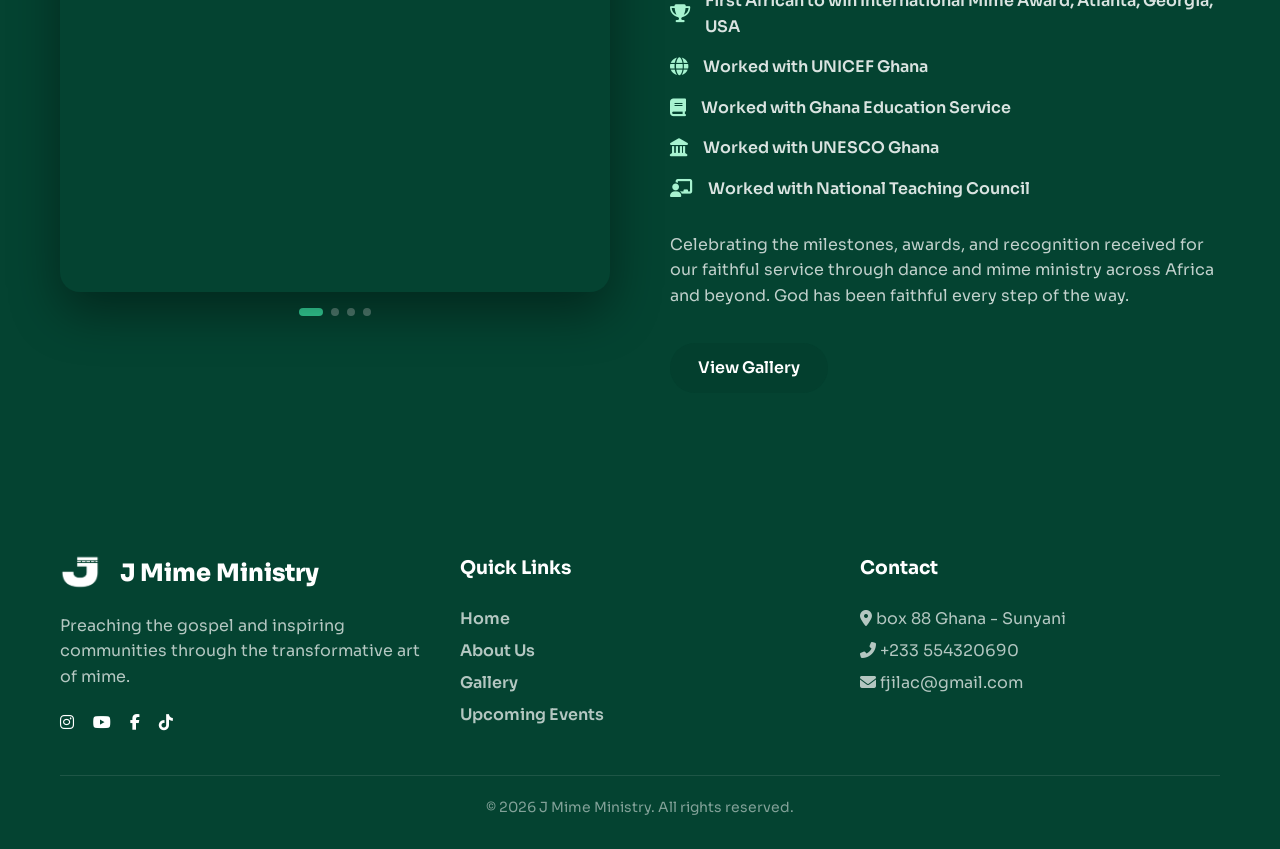
==== commit 78174e97: "Revert group images to default and adjust only the single picture" ====
--- a/index.html
+++ b/index.html
@@ -179,16 +179,16 @@
                 <div class="about-images reveal slide-left">
                     <div class="achievement-slider" id="achSlider">
                         <div class="ach-slide active">
-                            <img src="https://images.pixieset.com/330523111/b3ee693aaf597a1d3618ac610fa71725-xlarge.JPG" alt="Achievement Moment" style="object-position: center 30% !important;">
+                            <img src="https://images.pixieset.com/330523111/b3ee693aaf597a1d3618ac610fa71725-xlarge.JPG" alt="Achievement Moment" style="object-position: center 20%;">
                         </div>
                         <div class="ach-slide">
-                            <img src="https://images.pixieset.com/330523111/50ce112527922e39971fb07aed73e055-xlarge.jpg" alt="Ministry Performance" style="object-position: center 30% !important;">
+                            <img src="https://images.pixieset.com/330523111/50ce112527922e39971fb07aed73e055-xlarge.jpg" alt="Ministry Performance">
                         </div>
                         <div class="ach-slide">
-                            <img src="https://images.pixieset.com/330523111/8fe66b89c212285608a0f39cddcc1bf3-xlarge.jpg" alt="Worship Moment" style="object-position: center 30% !important;">
+                            <img src="https://images.pixieset.com/330523111/8fe66b89c212285608a0f39cddcc1bf3-xlarge.jpg" alt="Worship Moment">
                         </div>
                         <div class="ach-slide">
-                            <img src="https://images.pixieset.com/330523111/1c8f7d77d4323f9cdf0689af5a2a2b30-xlarge.jpg" alt="Dance Ministry" style="object-position: center 30% !important;">
+                            <img src="https://images.pixieset.com/330523111/1c8f7d77d4323f9cdf0689af5a2a2b30-xlarge.jpg" alt="Dance Ministry">
                         </div>
                     </div>
                     <!-- Dot indicators -->
--- a/style.css
+++ b/style.css
@@ -1120,7 +1120,7 @@
     width: 100%;
     height: 100%;
     object-fit: cover;
-    object-position: top;
+    object-position: center;
 }
 
 .ach-dots {
